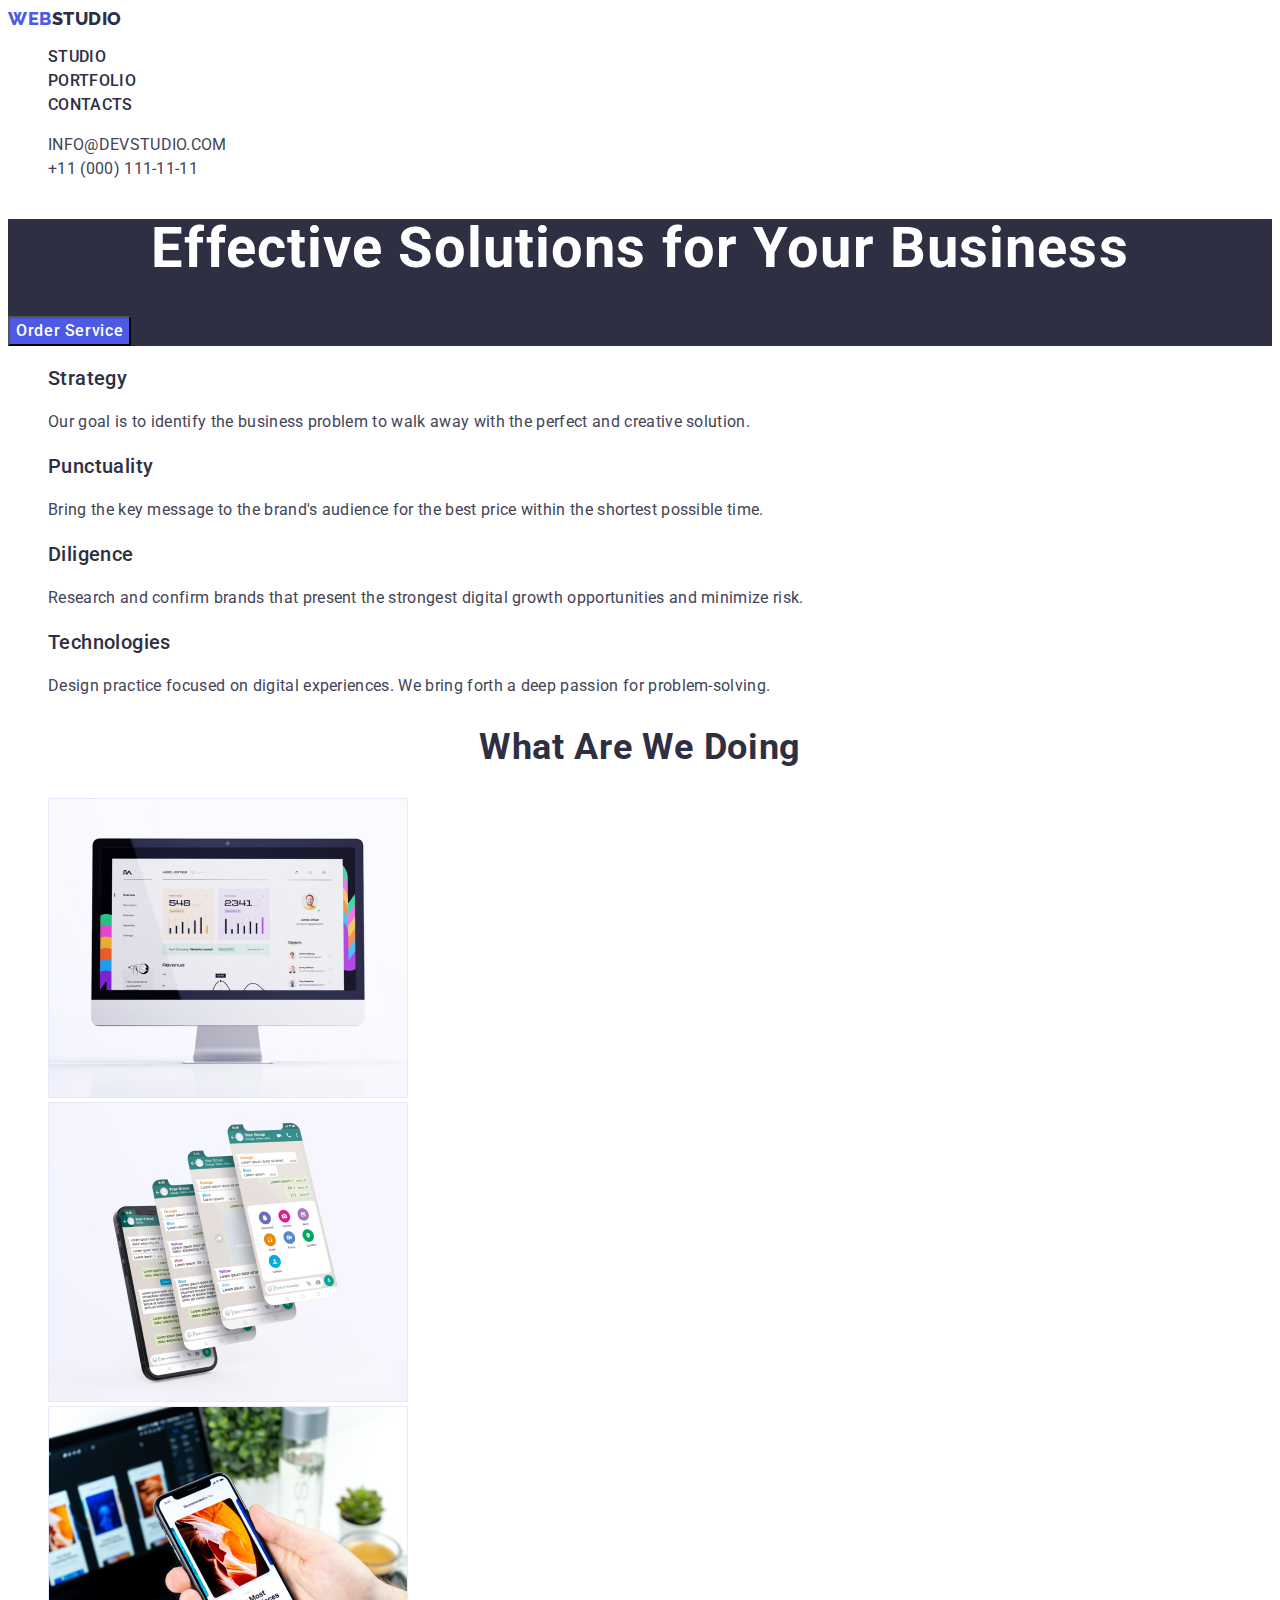
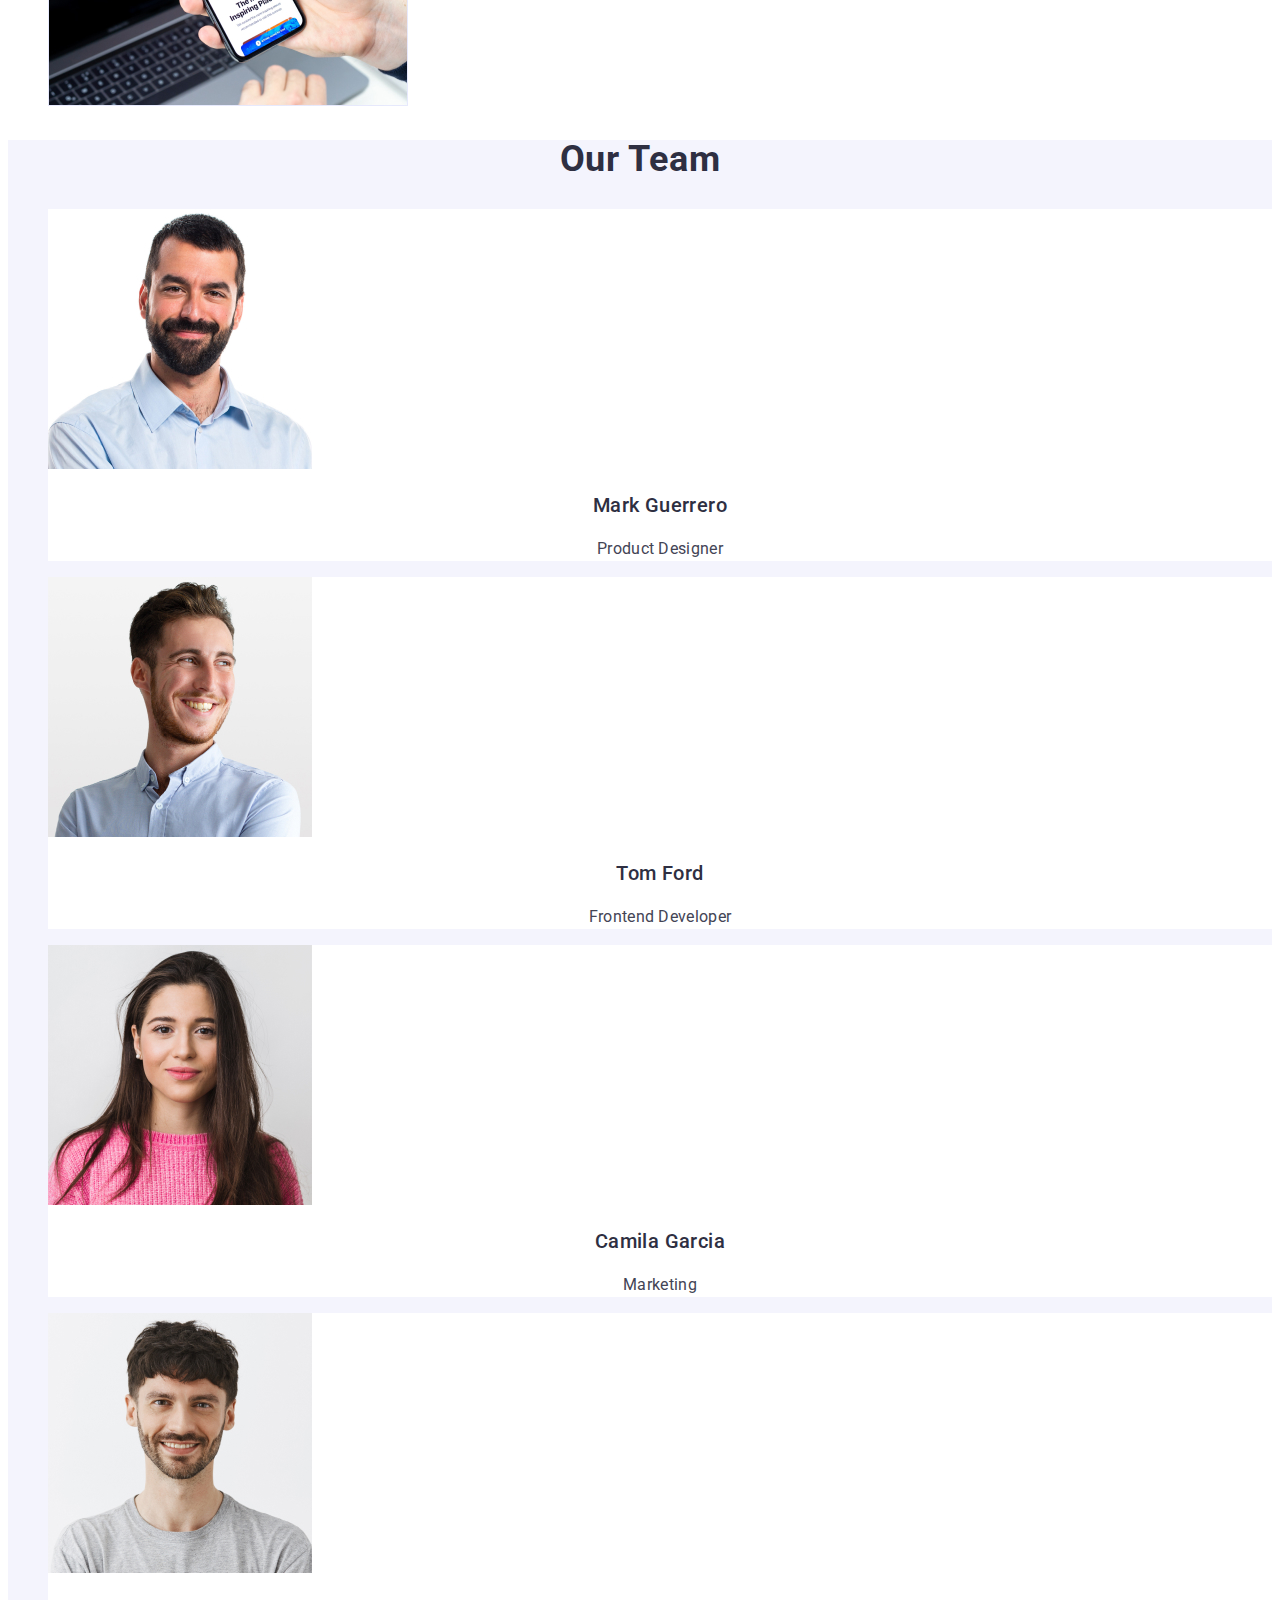
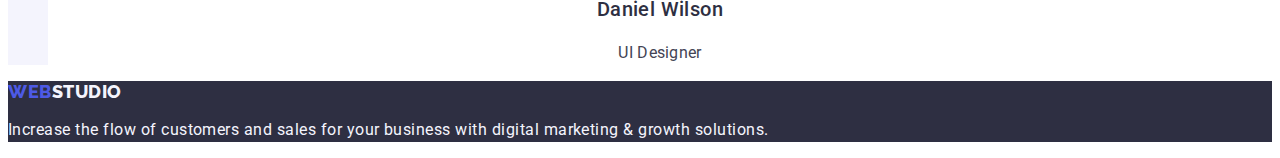
==== index.html @ cb92851b "Initial commit" ====
<!DOCTYPE html>
<html lang="en">

<head>
    <meta charset="UTF-8">
    <meta http-equiv="X-UA-Compatible" content="IE=edge">
    <meta name="viewport" content="width=device-width, initial-scale=1.0">
    <title>Web Studio</title>

    <link rel="preconnect" href="https://fonts.googleapis.com">
    <link rel="preconnect" href="https://fonts.gstatic.com" crossorigin>
    <link href="https://fonts.googleapis.com/css2?family=Raleway:wght@800&family=Roboto:wght@400;500;700&display=swap"
        rel="stylesheet">

    <link rel="stylesheet" href="./css/styles.css">
</head>

<body>
    <!-- Header -->

    <header>

        <nav class="list">

            <a class="link" href="./index.html">Web<span class="studio">Studio</span></a>

            <ul class="list">
                <li><a class="hov-foc link" href="./index.html">Studio</a></li>
                <li><a class="hov-foc link" href="./portfolio.html" target="_blank">Portfolio</a></li>
                <li><a class="hov-foc link" href="">Contacts</a></li>
            </ul>
        </nav>

        <!-- Address -->

        <address class="list">

            <ul class="list">
                <li><a class="address link" href="mailto:info@devstudio.com">info@devstudio.com</a></li>
                <li><a class="address link" href="tel:+110001111111">+11 (000) 111-11-11</a></li>
            </ul>

        </address>
    </header>

    <!-- Main -->

    <main>

        <section class="items">
            <h1 class="item">Effective Solutions for Your Business</h1>
            <button class="button" type="button">Order Service</button>
        </section>

        <section>
            <!-- features -->

            <h2 hidden class="features">features</h2>
            <ul class="list">

                <li>
                    <h3 class="lists">Strategy</h3>
                    <p class="lead">Our goal is to identify the business problem to walk away with the perfect and
                        creative solution.
                    </p>
                </li>


                <li>
                    <h3 class="lists">Punctuality</h3>
                    <p class="lead">Bring the key message to the brand's audience for the best price within the
                        shortest possible
                        time.</p>
                </li>


                <li>
                    <h3 class="lists">Diligence</h3>
                    <p class="lead">Research and confirm brands that present the strongest digital growth opportunities
                        and minimize
                        risk.</p>
                </li>


                <li>
                    <h3 class="lists">Technologies</h3>
                    <p class="lead">Design practice focused on digital experiences. We bring forth a deep passion for
                        problem-solving.</p>
                </li>
            </ul>
        </section>

        <section>

            <h2 class="title">What are we doing</h2>

            <ul class="list">
                <li>
                    <img src="./images/pk.jpg" alt="мониор" width="360">
                </li>
                <li>
                    <img src="./images/phon.jpg" alt="проєкція телефону" width="360">
                </li>
                <li>
                    <img src="./images/pkphon.jpg" alt="телефон" width="360">
                </li>

            </ul>
        </section>

        <!-- Our Team -->

        <section class="our-team">
            <h2 class="title-team">Our Team</h2>
            <ul class="list">
                <li class="foons">
                    <img src="./images/men.jpg" alt="Product Designer" width="264">
                    <h3 class="name">Mark Guerrero</h3>
                    <p class="specialty">Product Designer</p>
                </li>
                <li class="foons">
                    <img src="./images/men2.jpg" alt="Frontend Developer" width="264">
                    <h3 class="name">Tom Ford</h3>
                    <p class="specialty">Frontend Developer</p>
                </li>
                <li class="foons">
                    <img src="./images/women.jpg" alt="Marketing" width="264">
                    <h3 class="name">Camila Garcia</h3>
                    <p class="specialty">Marketing</p>

                </li>
                <li class="foons">
                    <img src="./images/men4.jpg" alt="UI Designer" width="264">
                    <h3 class="name">Daniel Wilson</h3>
                    <p class="specialty">UI Designer</p>
                </li>
            </ul>
        </section>

    </main>

    <!-- Footer -->

    <footer class="footer">
        <a class="link" href="./index.html">Web<span class="studio-f">Studio</span></a>
        <p class="text">
            Increase the flow of customers and sales for your business with digital marketing & growth
            solutions.
        </p>

    </footer>
</body>

</html>
---- css/styles.css ----
body {
  font-family: "Roboto", sans-serif;
  color: #434455;
}

/* Header Web Studio */


.studio {
  color: #2e2f42;
  font-size: 18px;
  line-height: 1.17;
  font-weight: 800;
  font-family: "Raleway", sans-serif;
  text-transform: uppercase;
  letter-spacing: 0.03em;
}

.link {
  color: #4D5AE5;
  font-size: 18px;
  line-height: 1.17;
  font-weight: 800;
  text-transform: uppercase;
  font-family: "Raleway",
    sans-serif;
  text-decoration: none;
  letter-spacing: 0.03em;

}

.list {
  list-style: none;
  font-style: normal;
  text-decoration: none;
}


.hov-foc{
  color: #2e2f42;
  font-size: 16px;
  line-height: 1.5;
  font-weight: 500;
  text-transform: uppercase;
  font-family: "Roboto",
    sans-serif;
  letter-spacing: 0.02em;

}

.hov-foc:hover,
.hov-foc:focus {
  color: #404BBF;
}

.address{
  color: #434455;
  font-size: 16px;
  font-weight: 400;
  line-height: 1.5;
  letter-spacing: 0.02em;
  font-style: normal;
  font-family: "Roboto",
    sans-serif;
  text-transform: uppercase;

}

.address:hover,
.address:focus {
  color: #404BBF;
}

/* Main */

.items {
  background-color: #2E2F42;
}

.lists{
  font-size: 20px;
  font-weight: 500;
  letter-spacing: 0.02em;
  line-height: 1.2;
  color: #2e2f42;
}

.button {
  color: #FFFFFF;
  background-color: #4D5AE5;
  font-size: 16px;
  line-height: 1.5;
  letter-spacing: 0.04em;
  font-weight: 500;
  cursor: pointer;
  font-family: "Roboto",
    sans-serif;
}

.button:hover,
.button:focus {
  color: #404BBF;
}

.list-button {
  list-style: none;
}

.button-p {
  font-family: "Roboto",
    sans-serif;
  font-weight: 500;
  font-size: 16px;
  line-height: 1.5;
  letter-spacing: 0.04em;
  color: #4d5ae5;
  cursor: pointer;
  background-color: #F4F4FD;
}

.button-p:hover,
.button-p:focus {
  background-color: #404BBF;
  color: #FFFFFF;
   
}



.item {
  font-size: 56px;
  color: #FFFFFF;
  font-weight: 700;
  line-height: 1.07;
  text-align: center;
  letter-spacing: 0.02em;
}

/* features */

.features {
  line-height: 1.5;
  letter-spacing: 0.02em;
}

.head {
  list-style: none;
}



.lead {
  color: #434455;
  font-size: 16px;
  line-height: 1.5;
  font-weight: 400;
  letter-spacing: 0.02em;
  
}

.title, .title-team {
  color: #2E2F42;
  font-size: 36px;
  line-height: 1.11;
  letter-spacing: 0.02em;
  text-align: center;
  font-weight: 700;
  text-transform: capitalize;
}

.our-team{
  background-color: #f4f4fd;
}




.name {
  color: #2E2F42;
  font-size: 20px;
  line-height: 1.2;
  font-weight: 500;
  letter-spacing: 0.02em;
  text-align: center;
}

.names {
  color: #2E2F42;
  font-size: 20px;
  line-height: 1.2;
  font-weight: 500;
  letter-spacing: 0.02em;
}

.specialty {
  color: #434455;
  font-size: 16px;
  line-height: 1.5;
  font-weight: 400;
  letter-spacing: 0.02em;
  text-align: center;
}

.specialtys {
  color: #434455;
  font-size: 16px;
  line-height: 1.5;
  letter-spacing: 0.02em;
}

.foons{
  background-color: #FFFFFF;
}

/* footer */

.text {
  color: #F4F4FD;
  font-size: 16px;
  line-height: 1.5;
  font-weight: 400;
  letter-spacing: 0.03em;

}

.footer {
  background-color: #2E2F42;
}

.studio-f {
  color: #f4f4fd;
}

.list-portfolio {
  list-style: none;
}
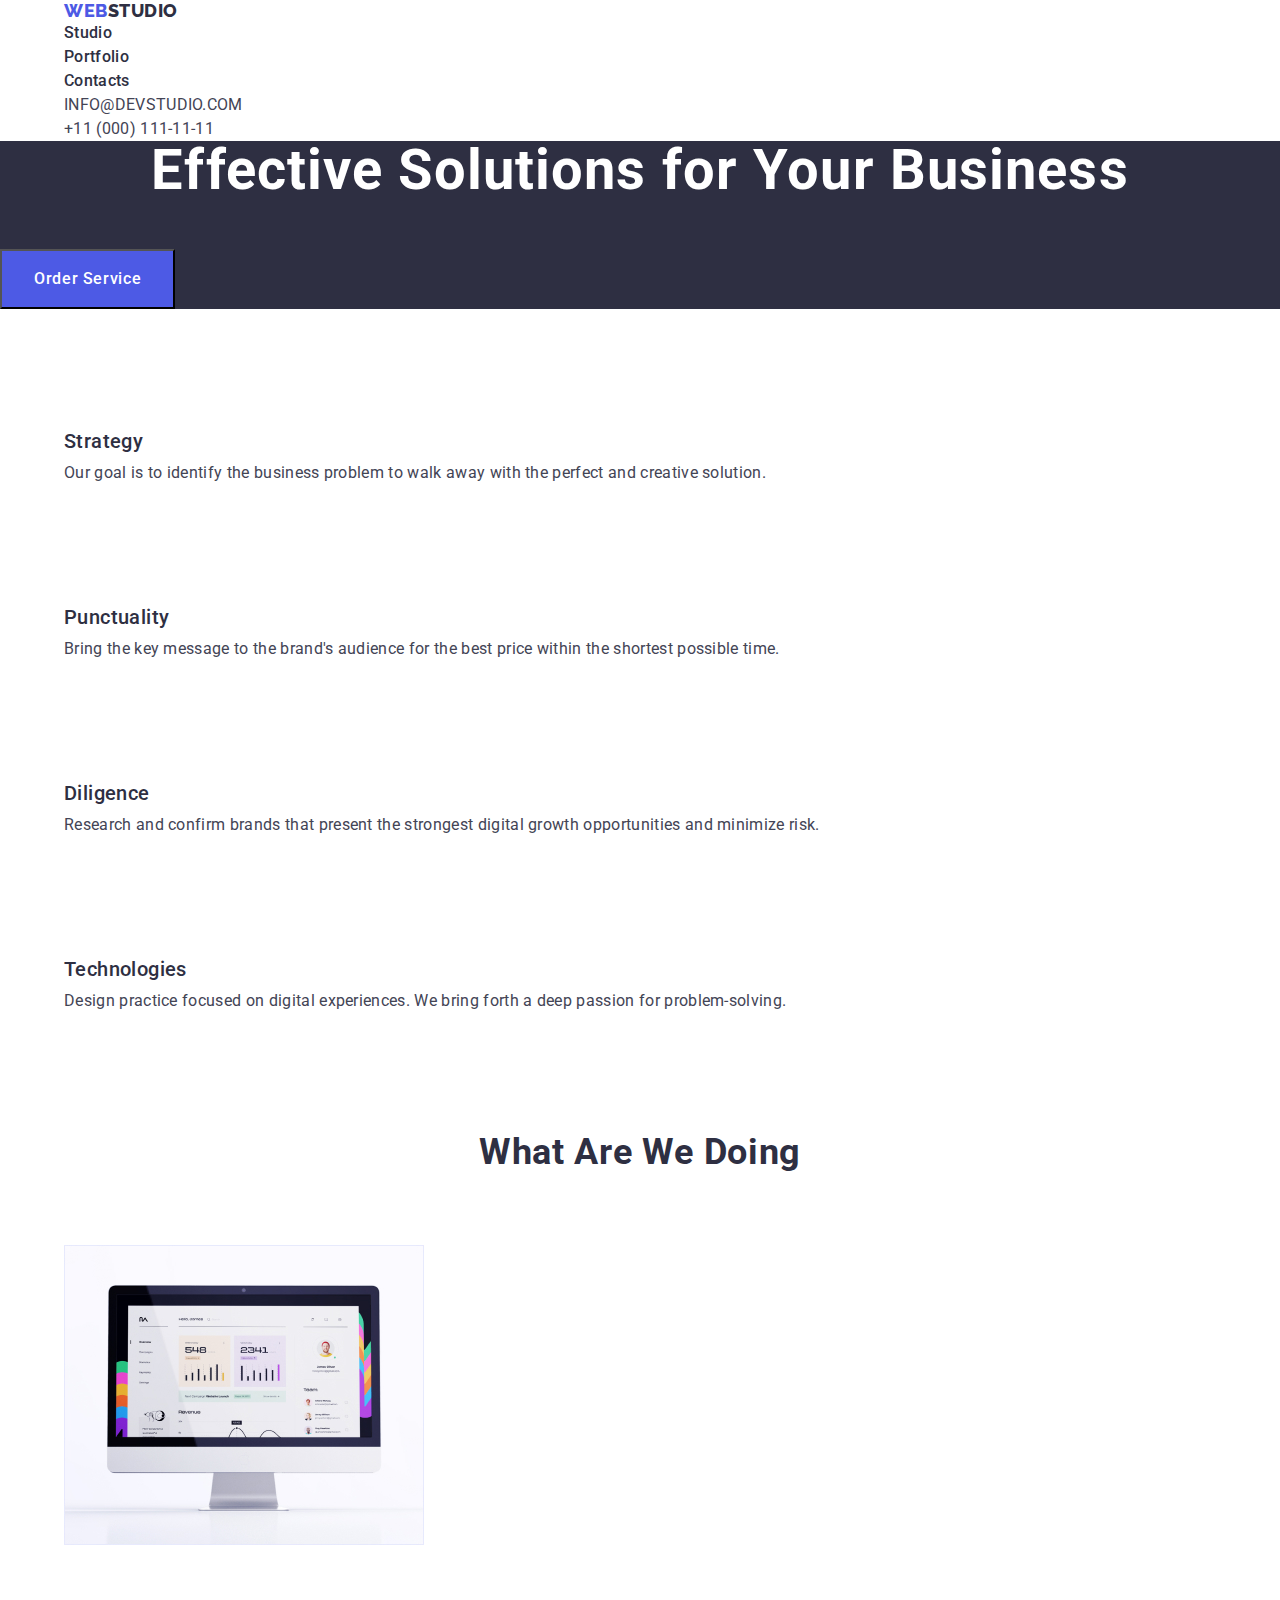
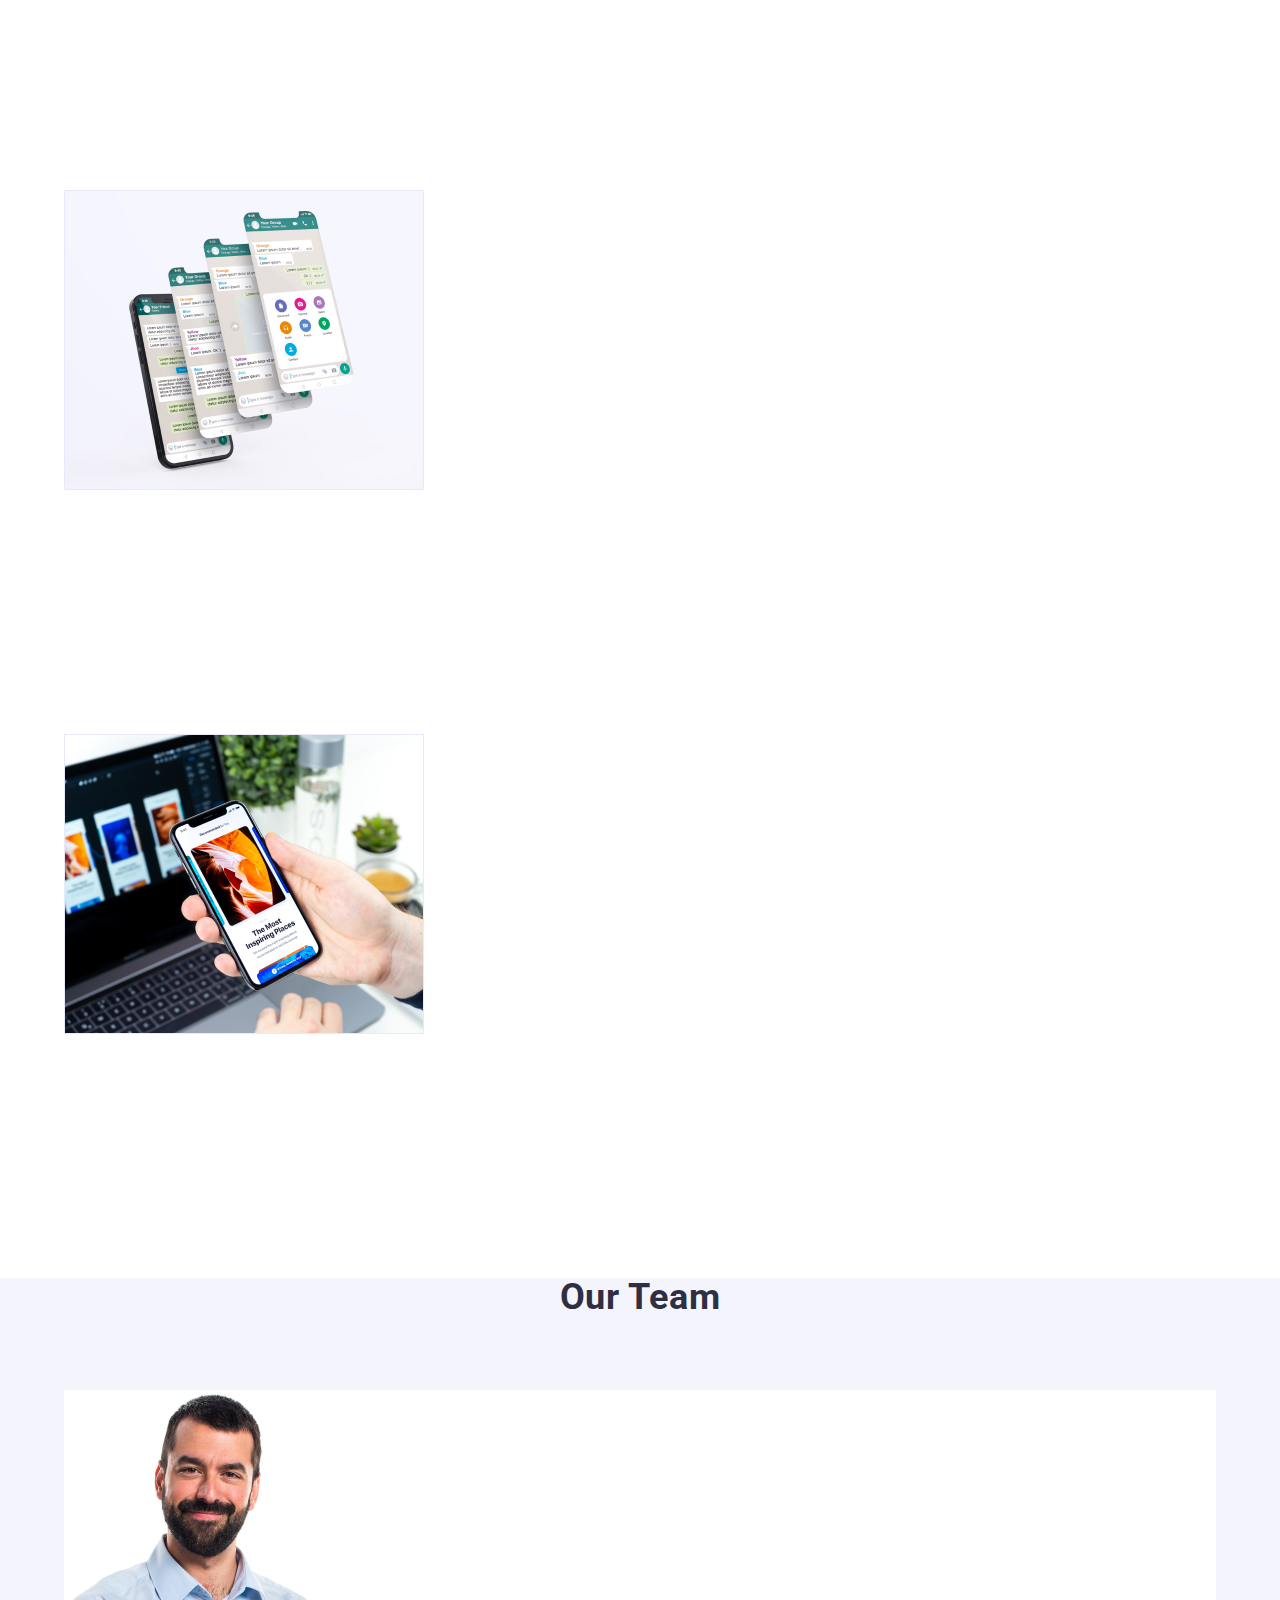
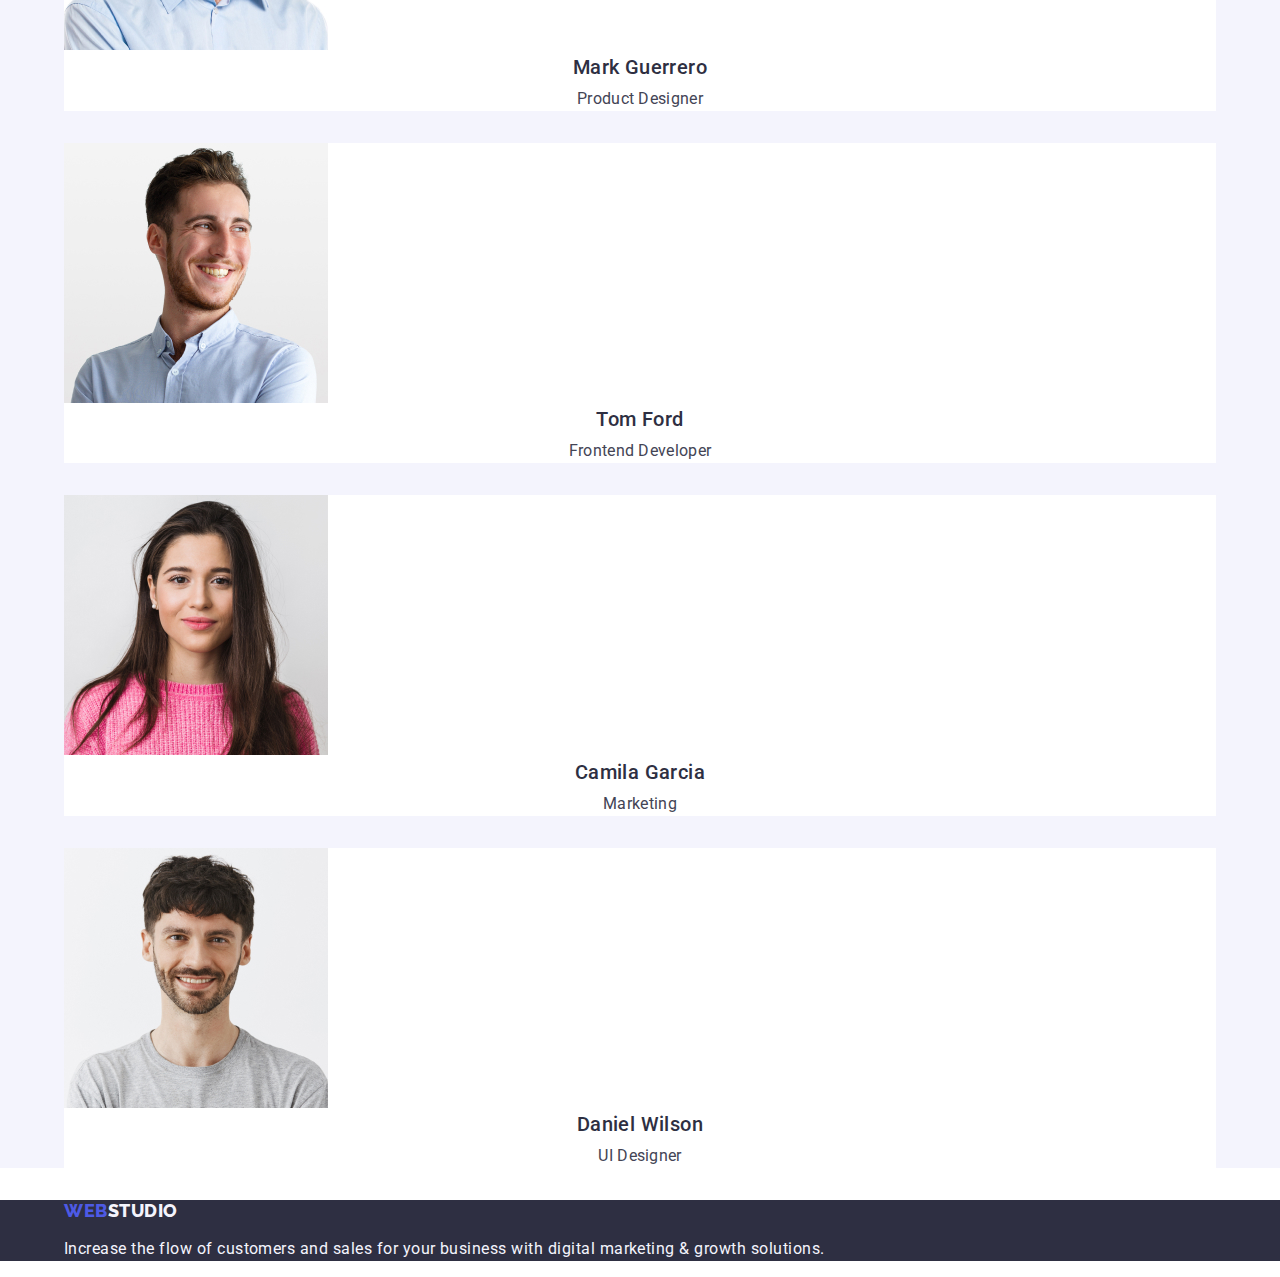
==== commit 181e607f: "ctyle" ====
--- a/index.html
+++ b/index.html
@@ -12,35 +12,39 @@
     <link href="https://fonts.googleapis.com/css2?family=Raleway:wght@800&family=Roboto:wght@400;500;700&display=swap"
         rel="stylesheet">
 
+    <link rel="stylesheet"
+        href="https://cdnjs.cloudflare.com/ajax/libs/modern-normalize/1.1.0/modern-normalize.min.css">
     <link rel="stylesheet" href="./css/styles.css">
 </head>
 
 <body>
     <!-- Header -->
 
-    <header>
+    <header class="page-header">
 
-        <nav class="list">
+        <div class="contener">
+            <nav class="list">
 
-            <a class="link" href="./index.html">Web<span class="studio">Studio</span></a>
+                <a class="link" href="./index.html">Web<span class="studio">Studio</span></a>
 
-            <ul class="list">
-                <li><a class="hov-foc link" href="./index.html">Studio</a></li>
-                <li><a class="hov-foc link" href="./portfolio.html" target="_blank">Portfolio</a></li>
-                <li><a class="hov-foc link" href="">Contacts</a></li>
-            </ul>
-        </nav>
+                <ul class="list">
+                    <li><a class="hov-foc link" href="./index.html">Studio</a></li>
+                    <li><a class="hov-foc link" href="./portfolio.html" target="_blank">Portfolio</a></li>
+                    <li><a class="hov-foc link" href="">Contacts</a></li>
+                </ul>
+            </nav>
 
-        <!-- Address -->
+            <!-- Address -->
 
-        <address class="list">
+            <address class="list">
 
-            <ul class="list">
-                <li><a class="address link" href="mailto:info@devstudio.com">info@devstudio.com</a></li>
-                <li><a class="address link" href="tel:+110001111111">+11 (000) 111-11-11</a></li>
-            </ul>
+                <ul class="list">
+                    <li><a class="address link" href="mailto:info@devstudio.com">info@devstudio.com</a></li>
+                    <li><a class="address link" href="tel:+110001111111">+11 (000) 111-11-11</a></li>
+                </ul>
 
-        </address>
+            </address>
+        </div>
     </header>
 
     <!-- Main -->
@@ -49,92 +53,102 @@
 
         <section class="items">
             <h1 class="item">Effective Solutions for Your Business</h1>
-            <button class="button" type="button">Order Service</button>
+            <div class="bottom-text">
+                <button class="button" type="button">Order Service</button>
+            </div>
         </section>
 
         <section>
             <!-- features -->
 
-            <h2 hidden class="features">features</h2>
-            <ul class="list">
+            <div class="contener-features">
+                <h2 hidden class="features">features</h2>
+                <ul class="list">
 
-                <li>
-                    <h3 class="lists">Strategy</h3>
-                    <p class="lead">Our goal is to identify the business problem to walk away with the perfect and
-                        creative solution.
-                    </p>
-                </li>
+                    <li>
+                        <h3 class="lists">Strategy</h3>
+                        <p class="lead">Our goal is to identify the business problem to walk away with the perfect and
+                            creative solution.
+                        </p>
+                    </li>
 
 
-                <li>
-                    <h3 class="lists">Punctuality</h3>
-                    <p class="lead">Bring the key message to the brand's audience for the best price within the
-                        shortest possible
-                        time.</p>
-                </li>
+                    <li>
+                        <h3 class="lists">Punctuality</h3>
+                        <p class="lead">Bring the key message to the brand's audience for the best price within the
+                            shortest possible
+                            time.</p>
+                    </li>
 
 
-                <li>
-                    <h3 class="lists">Diligence</h3>
-                    <p class="lead">Research and confirm brands that present the strongest digital growth opportunities
-                        and minimize
-                        risk.</p>
-                </li>
+                    <li>
+                        <h3 class="lists">Diligence</h3>
+                        <p class="lead">Research and confirm brands that present the strongest digital growth
+                            opportunities
+                            and minimize
+                            risk.</p>
+                    </li>
 
 
-                <li>
-                    <h3 class="lists">Technologies</h3>
-                    <p class="lead">Design practice focused on digital experiences. We bring forth a deep passion for
-                        problem-solving.</p>
-                </li>
-            </ul>
+                    <li>
+                        <h3 class="lists">Technologies</h3>
+                        <p class="lead">Design practice focused on digital experiences. We bring forth a deep passion
+                            for
+                            problem-solving.</p>
+                    </li>
+                </ul>
+            </div>
         </section>
 
-        <section>
+        <section class="contener-title">
 
-            <h2 class="title">What are we doing</h2>
+            <div class="content-title">
+                <h2 class="title">What are we doing</h2>
 
-            <ul class="list">
-                <li>
-                    <img src="./images/pk.jpg" alt="мониор" width="360">
-                </li>
-                <li>
-                    <img src="./images/phon.jpg" alt="проєкція телефону" width="360">
-                </li>
-                <li>
-                    <img src="./images/pkphon.jpg" alt="телефон" width="360">
-                </li>
+                <ul class="list">
+                    <li  class="imeges">
+                        <img src="./images/pk.jpg" alt="мониор" width="360">
+                    </li>
+                    <li  class="imeges">
+                        <img src="./images/phon.jpg" alt="проєкція телефону" width="360">
+                    </li>
+                    <li  class="imeges">
+                        <img src="./images/pkphon.jpg" alt="телефон" width="360">
+                    </li>
 
-            </ul>
+                </ul>
+            </div>
         </section>
 
         <!-- Our Team -->
 
         <section class="our-team">
-            <h2 class="title-team">Our Team</h2>
-            <ul class="list">
-                <li class="foons">
-                    <img src="./images/men.jpg" alt="Product Designer" width="264">
-                    <h3 class="name">Mark Guerrero</h3>
-                    <p class="specialty">Product Designer</p>
-                </li>
-                <li class="foons">
-                    <img src="./images/men2.jpg" alt="Frontend Developer" width="264">
-                    <h3 class="name">Tom Ford</h3>
-                    <p class="specialty">Frontend Developer</p>
-                </li>
-                <li class="foons">
-                    <img src="./images/women.jpg" alt="Marketing" width="264">
-                    <h3 class="name">Camila Garcia</h3>
-                    <p class="specialty">Marketing</p>
+            <div class="content-team">
+                <h2 class="title-team">Our Team</h2>
+                <ul class="list">
+                    <li class="foons">
+                        <img src="./images/men.jpg" alt="Product Designer" width="264">
+                        <h3 class="name">Mark Guerrero</h3>
+                        <p class="specialty">Product Designer</p>
+                    </li>
+                    <li class="foons">
+                        <img src="./images/men2.jpg" alt="Frontend Developer" width="264">
+                        <h3 class="name">Tom Ford</h3>
+                        <p class="specialty">Frontend Developer</p>
+                    </li>
+                    <li class="foons">
+                        <img src="./images/women.jpg" alt="Marketing" width="264">
+                        <h3 class="name">Camila Garcia</h3>
+                        <p class="specialty">Marketing</p>
 
-                </li>
-                <li class="foons">
-                    <img src="./images/men4.jpg" alt="UI Designer" width="264">
-                    <h3 class="name">Daniel Wilson</h3>
-                    <p class="specialty">UI Designer</p>
-                </li>
-            </ul>
+                    </li>
+                    <li class="foons">
+                        <img src="./images/men4.jpg" alt="UI Designer" width="264">
+                        <h3 class="name">Daniel Wilson</h3>
+                        <p class="specialty">UI Designer</p>
+                    </li>
+                </ul>
+            </div>
         </section>
 
     </main>
@@ -142,12 +156,14 @@
     <!-- Footer -->
 
     <footer class="footer">
-        <a class="link" href="./index.html">Web<span class="studio-f">Studio</span></a>
-        <p class="text">
-            Increase the flow of customers and sales for your business with digital marketing & growth
-            solutions.
-        </p>
+        <div class="foteer-title">
+            <a class="link" href="./index.html">Web<span class="studio-f">Studio</span></a>
+            <p class="text">
+                Increase the flow of customers and sales for your business with digital marketing & growth
+                solutions.
+            </p>
 
+        </div>
     </footer>
 </body>
 
--- a/css/styles.css
+++ b/css/styles.css
@@ -1,10 +1,30 @@
+html {
+  box-sizing: border-box;  
+}
+
+*
+*::before,
+*::after{
+  box-sizing: inherit;
+}
+
 body {
   font-family: "Roboto", sans-serif;
   color: #434455;
 }
 
-/* Header Web Studio */
-
+/* ------------------------Header Web Studio------------------------ */
+
+.contener,
+.contener-features,
+.content-title,
+.content-team,
+.foteer-title {
+  width: 1152px;
+  margin-left: 12px;
+  margin-right: 12px;
+  margin: 0 auto;
+}
 
 .studio {
   color: #2e2f42;
@@ -33,18 +53,19 @@
   list-style: none;
   font-style: normal;
   text-decoration: none;
-}
-
+  padding: 0;
+  margin: 0;
+}
 
 .hov-foc{
   color: #2e2f42;
   font-size: 16px;
   line-height: 1.5;
   font-weight: 500;
-  text-transform: uppercase;
-  font-family: "Roboto",
-    sans-serif;
-  letter-spacing: 0.02em;
+  font-family: "Roboto",
+    sans-serif;
+  letter-spacing: 0.02em;
+  text-transform: none;
 
 }
 
@@ -71,10 +92,23 @@
   color: #404BBF;
 }
 
-/* Main */
+/* --------------------------Main---------------------------------------- */
 
 .items {
   background-color: #2E2F42;
+  margin-bottom: 120px;
+}
+
+.item {
+  font-size: 56px;
+  color: #FFFFFF;
+  line-height: 1.07;
+  text-align: center;
+  letter-spacing: 0.02em;
+  text-align: center;
+  padding: 0;
+  margin-top: 0;
+  margin-bottom: 48px;
 }
 
 .lists{
@@ -83,8 +117,24 @@
   letter-spacing: 0.02em;
   line-height: 1.2;
   color: #2e2f42;
-}
-
+  margin-top: 0;
+  margin-bottom: 8px;
+}
+
+.lead {
+  color: #434455;
+  font-size: 16px;
+  line-height: 1.5;
+  font-weight: 400;
+  letter-spacing: 0.02em;
+  margin-top: 0;
+  margin-bottom: 120px;
+
+}
+
+.bottom-text{
+  
+}
 .button {
   color: #FFFFFF;
   background-color: #4D5AE5;
@@ -95,6 +145,8 @@
   cursor: pointer;
   font-family: "Roboto",
     sans-serif;
+  text-align: center;
+  padding: 16px 32px;
 }
 
 .button:hover,
@@ -125,18 +177,7 @@
    
 }
 
-
-
-.item {
-  font-size: 56px;
-  color: #FFFFFF;
-  font-weight: 700;
-  line-height: 1.07;
-  text-align: center;
-  letter-spacing: 0.02em;
-}
-
-/* features */
+/* -------------------------features-------------------------------- */
 
 .features {
   line-height: 1.5;
@@ -145,17 +186,6 @@
 
 .head {
   list-style: none;
-}
-
-
-
-.lead {
-  color: #434455;
-  font-size: 16px;
-  line-height: 1.5;
-  font-weight: 400;
-  letter-spacing: 0.02em;
-  
 }
 
 .title, .title-team {
@@ -166,14 +196,13 @@
   text-align: center;
   font-weight: 700;
   text-transform: capitalize;
+  margin-top: 0;
+  margin-bottom: 72px;
 }
 
 .our-team{
   background-color: #f4f4fd;
 }
-
-
-
 
 .name {
   color: #2E2F42;
@@ -182,6 +211,8 @@
   font-weight: 500;
   letter-spacing: 0.02em;
   text-align: center;
+  margin-top: 0;
+  margin-bottom: 8px;
 }
 
 .names {
@@ -199,6 +230,8 @@
   font-weight: 400;
   letter-spacing: 0.02em;
   text-align: center;
+  margin-top: 0;
+  margin-bottom: 32px;
 }
 
 .specialtys {
@@ -212,7 +245,13 @@
   background-color: #FFFFFF;
 }
 
-/* footer */
+.imeges{
+  margin-top: 0;
+  margin-bottom: 240px;
+}
+
+
+/* -----------------------footer -----------------------------*/
 
 .text {
   color: #F4F4FD;
@@ -234,3 +273,4 @@
 .list-portfolio {
   list-style: none;
 }
+
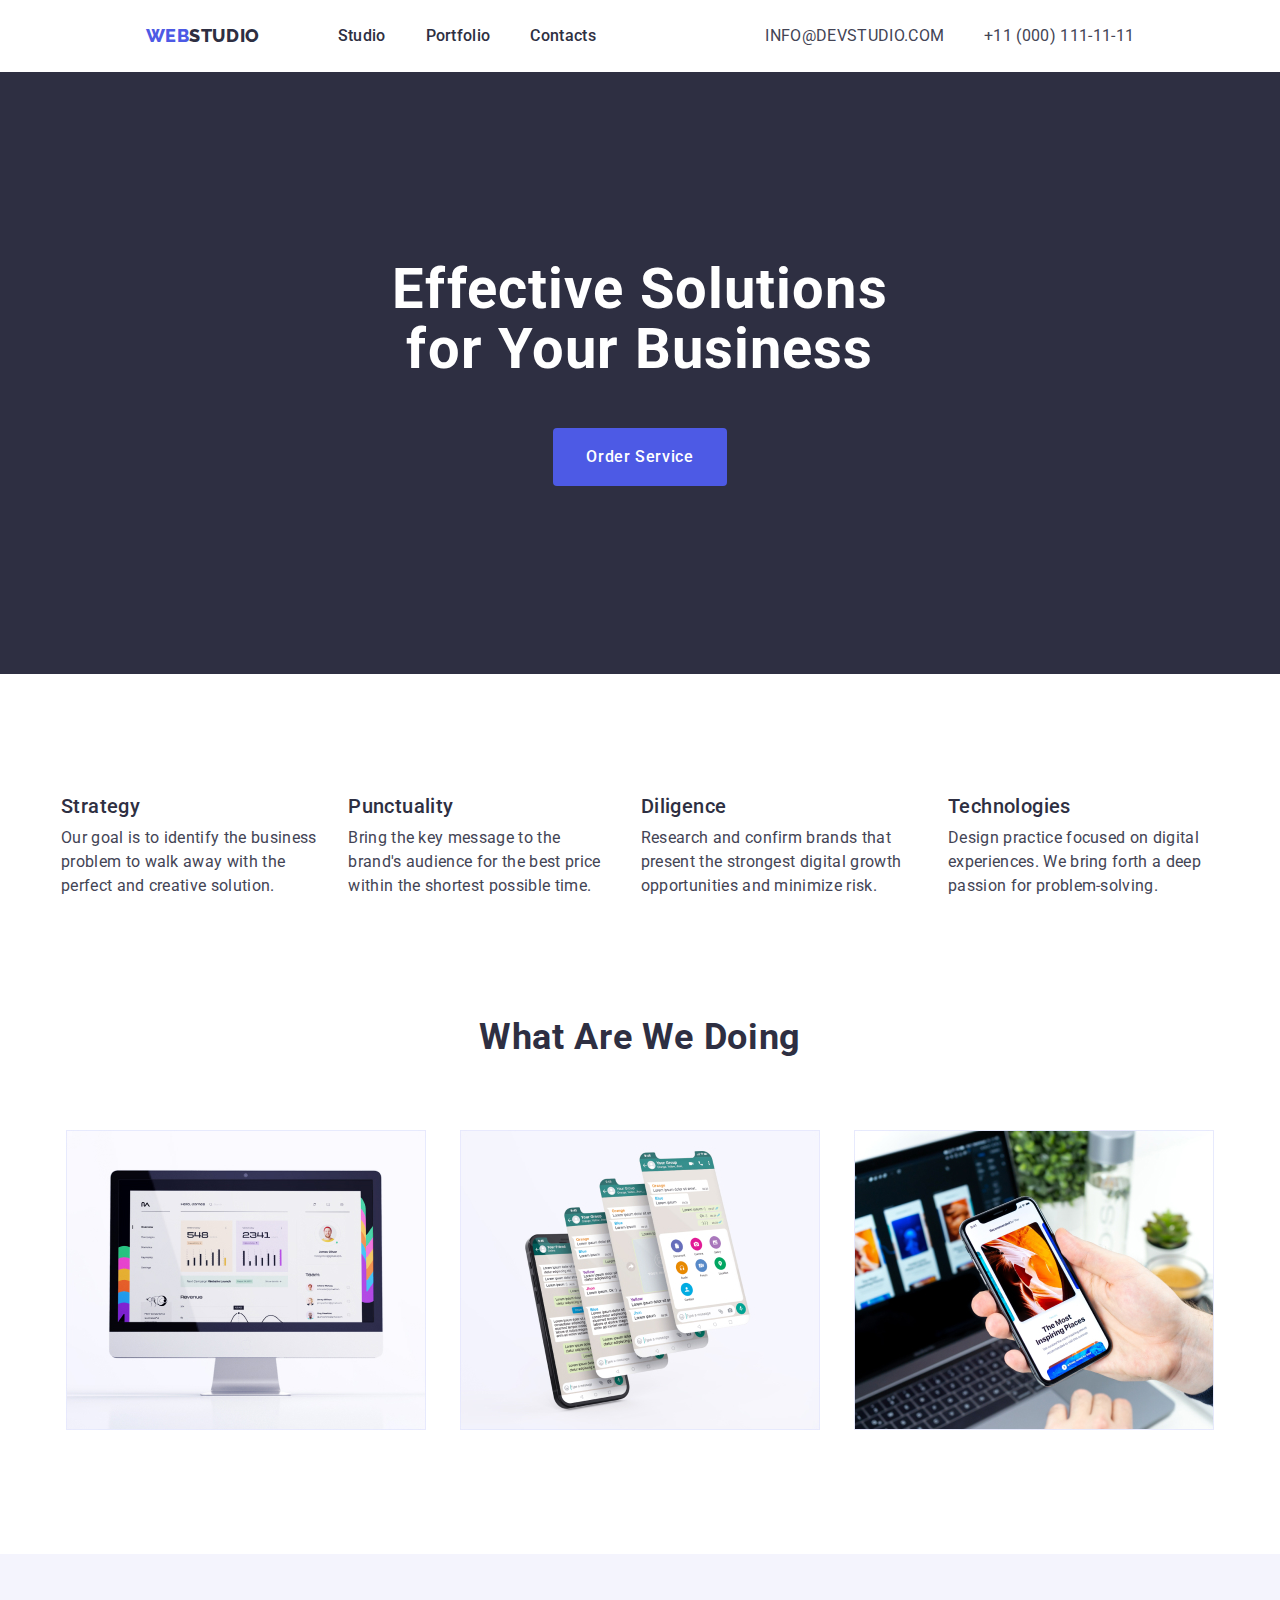
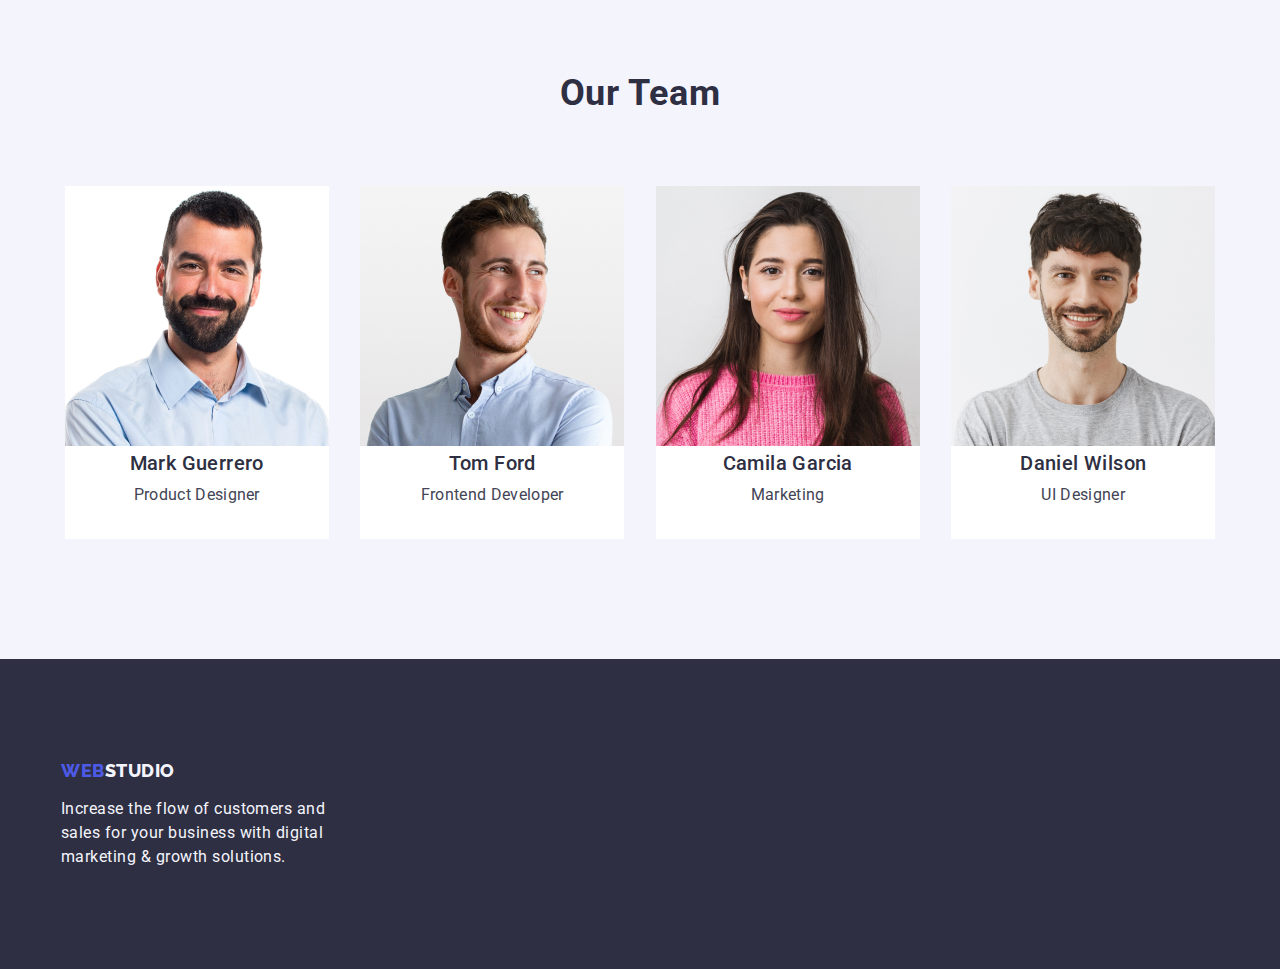
==== commit ce828514: "оновлений" ====
--- a/index.html
+++ b/index.html
@@ -18,101 +18,103 @@
 </head>
 
 <body>
-    <!-- Header -->
+    <!-- Header -------------------------------------------------------------------->
 
     <header class="page-header">
-
-        <div class="contener">
-            <nav class="list">
-
+    
+        <div class="contener-header">
+            <nav class="list site-nav">
                 <a class="link" href="./index.html">Web<span class="studio">Studio</span></a>
-
-                <ul class="list">
-                    <li><a class="hov-foc link" href="./index.html">Studio</a></li>
-                    <li><a class="hov-foc link" href="./portfolio.html" target="_blank">Portfolio</a></li>
-                    <li><a class="hov-foc link" href="">Contacts</a></li>
+                <ul class="site-nav list">
+                    <li class="nav"><a class="hov-foc link" href="./index.html">Studio</a></li>
+                    <li class="nav"><a class="hov-foc link" href="./portfolio.html" target="_blank">Portfolio</a></li>
+                    <li class="nav"><a class="hov-foc link" href="">Contacts</a></li>
                 </ul>
             </nav>
-
-            <!-- Address -->
-
-            <address class="list">
-
-                <ul class="list">
-                    <li><a class="address link" href="mailto:info@devstudio.com">info@devstudio.com</a></li>
-                    <li><a class="address link" href="tel:+110001111111">+11 (000) 111-11-11</a></li>
+    
+            <!-- Address ------------------------------------------------------>
+    
+            <address class="site-nav list">
+    
+                <ul class="site-nav list">
+                    <li class="nav"><a class="address link" href="mailto:info@devstudio.com">info@devstudio.com</a></li>
+                    <li class="nav"><a class="address link" href="tel:+110001111111">+11 (000) 111-11-11</a></li>
                 </ul>
-
             </address>
+    
         </div>
+    
+    
+    
     </header>
 
-    <!-- Main -->
+    <!-- Main--------------------------------------------------------------------- -->
 
     <main>
 
         <section class="items">
-            <h1 class="item">Effective Solutions for Your Business</h1>
+           
             <div class="bottom-text">
+                <h1 class="item">Effective Solutions</br> for Your Business</h1>
                 <button class="button" type="button">Order Service</button>
             </div>
         </section>
 
-        <section>
-            <!-- features -->
-
-            <div class="contener-features">
-                <h2 hidden class="features">features</h2>
-                <ul class="list">
-
-                    <li>
-                        <h3 class="lists">Strategy</h3>
-                        <p class="lead">Our goal is to identify the business problem to walk away with the perfect and
-                            creative solution.
-                        </p>
-                    </li>
+        <section class="contener-features">
+            <!-- features---------------------------------------------------------- -->
 
 
-                    <li>
-                        <h3 class="lists">Punctuality</h3>
-                        <p class="lead">Bring the key message to the brand's audience for the best price within the
-                            shortest possible
-                            time.</p>
-                    </li>
+            <h2 hidden class="features">features</h2>
+            <ul class="list cont-features">
+
+                <li class="fr-list">
+                    <h3 class="lists">Strategy</h3>
+                    <p class="lead">Our goal is to identify the business problem to walk away with the perfect and
+                        creative solution.
+                    </p>
+                </li>
 
 
-                    <li>
-                        <h3 class="lists">Diligence</h3>
-                        <p class="lead">Research and confirm brands that present the strongest digital growth
-                            opportunities
-                            and minimize
-                            risk.</p>
-                    </li>
+                <li class="fr-list">
+                    <h3 class="lists">Punctuality</h3>
+                    <p class="lead">Bring the key message to the brand's audience for the best price within the
+                        shortest possible
+                        time.</p>
+                </li>
 
 
-                    <li>
-                        <h3 class="lists">Technologies</h3>
-                        <p class="lead">Design practice focused on digital experiences. We bring forth a deep passion
-                            for
-                            problem-solving.</p>
-                    </li>
-                </ul>
-            </div>
+                <li class="fr-list">
+                    <h3 class="lists">Diligence</h3>
+                    <p class="lead">Research and confirm brands that present the strongest digital growth
+                        opportunities
+                        and minimize
+                        risk.</p>
+                </li>
+
+
+                <li class="fr-list">
+                    <h3 class="lists">Technologies</h3>
+                    <p class="lead">Design practice focused on digital experiences. We bring forth a deep passion
+                        for
+                        problem-solving.</p>
+                </li>
+            </ul>
+
         </section>
-
+<!-- What are we doing------------------------------------------------------------------- -->
         <section class="contener-title">
 
             <div class="content-title">
                 <h2 class="title">What are we doing</h2>
 
-                <ul class="list">
-                    <li  class="imeges">
+                <ul class="list contener-img">
+                    <li class="imeges">
                         <img src="./images/pk.jpg" alt="мониор" width="360">
                     </li>
-                    <li  class="imeges">
+                    <li class="imeges">
                         <img src="./images/phon.jpg" alt="проєкція телефону" width="360">
                     </li>
-                    <li  class="imeges">
+                    <li class="imeges">
                         <img src="./images/pkphon.jpg" alt="телефон" width="360">
                     </li>
 
@@ -120,12 +122,12 @@
             </div>
         </section>
 
-        <!-- Our Team -->
+        <!-- Our Team ----------------------------------------------------------------->
 
         <section class="our-team">
             <div class="content-team">
                 <h2 class="title-team">Our Team</h2>
-                <ul class="list">
+                <ul class="list contener-out">
                     <li class="foons">
                         <img src="./images/men.jpg" alt="Product Designer" width="264">
                         <h3 class="name">Mark Guerrero</h3>
@@ -153,18 +155,21 @@
 
     </main>
 
-    <!-- Footer -->
+    <!-- Footer ------------------------------------------------------------------------>
 
     <footer class="footer">
         <div class="foteer-title">
-            <a class="link" href="./index.html">Web<span class="studio-f">Studio</span></a>
+            <div class="logo-studio">
+                <a class="link" href="./index.html">Web<span class="studio-f">Studio</span></a>
+            </div>
+      
             <p class="text">
-                Increase the flow of customers and sales for your business with digital marketing & growth
+                Increase the flow of customers and </br> sales for your business with digital </br> marketing & growth
                 solutions.
             </p>
-
         </div>
+       
     </footer>
 </body>
 
-</html>+</html>
--- a/css/styles.css
+++ b/css/styles.css
@@ -1,30 +1,57 @@
 html {
-  box-sizing: border-box;  
-}
-
-*
-*::before,
-*::after{
+  box-sizing: border-box;
+}
+
+* *::before,
+*::after {
   box-sizing: inherit;
 }
 
 body {
   font-family: "Roboto", sans-serif;
   color: #434455;
+  margin: 0 auto;
+}
+
+p,
+h1,
+h2,
+h3,
+h4,
+h5,
+h6 {
+  margin: 0;
+}
+
+ul {
+  margin: 0;
+  margin-left: 0;
 }
 
 /* ------------------------Header Web Studio------------------------ */
-
-.contener,
+.contener-header {
+  display: flex;
+  justify-content: space-around;
+
+}
+
+.contener-header,
+.contener-out,
+.contener-img,
+.contener-adderess,
 .contener-features,
 .content-title,
 .content-team,
-.foteer-title {
-  width: 1152px;
+.foteer-title,
+.contener-button,
+.contener-button,
+.boxtwo {
+  width: 1158px;
   margin-left: 12px;
   margin-right: 12px;
   margin: 0 auto;
 }
+
 
 .studio {
   color: #2e2f42;
@@ -34,6 +61,7 @@
   font-family: "Raleway", sans-serif;
   text-transform: uppercase;
   letter-spacing: 0.03em;
+  margin-right: 78px;
 }
 
 .link {
@@ -50,6 +78,7 @@
 }
 
 .list {
+  display: block;
   list-style: none;
   font-style: normal;
   text-decoration: none;
@@ -57,7 +86,7 @@
   margin: 0;
 }
 
-.hov-foc{
+.hov-foc {
   color: #2e2f42;
   font-size: 16px;
   line-height: 1.5;
@@ -66,7 +95,27 @@
     sans-serif;
   letter-spacing: 0.02em;
   text-transform: none;
-
+  padding-top: 24px;
+  padding-bottom: 24px;
+
+}
+
+.site-nav {
+  display: flex;
+  align-items: center;
+  justify-content: center;
+
+}
+
+.nav {
+  display: block;
+  padding-top: 24px;
+  padding-bottom: 24px;
+  margin-right: 40px;
+}
+
+.site-nav .nav:last-child {
+  margin-right: 0;
 }
 
 .hov-foc:hover,
@@ -74,7 +123,9 @@
   color: #404BBF;
 }
 
-.address{
+/* -------------------------Address---------------------------------------- */
+
+.address {
   color: #434455;
   font-size: 16px;
   font-weight: 400;
@@ -84,8 +135,32 @@
   font-family: "Roboto",
     sans-serif;
   text-transform: uppercase;
-
-}
+  padding-top: 24px;
+  padding-bottom: 24px;
+
+}
+.bott{
+  margin-bottom: 120px;
+}
+
+.site-address {
+  display: flex;
+  align-items: center;
+  justify-content: center;
+  
+}
+
+.adddress-nav {
+  display: block;
+  margin-right: 40px;
+  margin-left: auto;
+
+}
+
+.site-address .adddress-nav:last-child {
+  margin-right: 0;
+}
+
 
 .address:hover,
 .address:focus {
@@ -97,45 +172,22 @@
 .items {
   background-color: #2E2F42;
   margin-bottom: 120px;
+  text-align: center;
 }
 
 .item {
   font-size: 56px;
   color: #FFFFFF;
   line-height: 1.07;
-  text-align: center;
-  letter-spacing: 0.02em;
-  text-align: center;
+  letter-spacing: 0.02em;
+  text-align: center; 
   padding: 0;
   margin-top: 0;
   margin-bottom: 48px;
 }
 
-.lists{
-  font-size: 20px;
-  font-weight: 500;
-  letter-spacing: 0.02em;
-  line-height: 1.2;
-  color: #2e2f42;
-  margin-top: 0;
-  margin-bottom: 8px;
-}
-
-.lead {
-  color: #434455;
-  font-size: 16px;
-  line-height: 1.5;
-  font-weight: 400;
-  letter-spacing: 0.02em;
-  margin-top: 0;
-  margin-bottom: 120px;
-
-}
-
-.bottom-text{
-  
-}
 .button {
+  display: inline-block;
   color: #FFFFFF;
   background-color: #4D5AE5;
   font-size: 16px;
@@ -147,6 +199,8 @@
     sans-serif;
   text-align: center;
   padding: 16px 32px;
+  border: 1px solid transparent;
+  border-radius: 4px;
 }
 
 .button:hover,
@@ -168,27 +222,114 @@
   color: #4d5ae5;
   cursor: pointer;
   background-color: #F4F4FD;
+  border: 1px solid transparent;
+  padding: 12px 24px;
 }
 
 .button-p:hover,
 .button-p:focus {
   background-color: #404BBF;
   color: #FFFFFF;
-   
+
+}
+
+.bottom-text{
+  padding-top: 188px;
+  padding-bottom: 188px;
+}
+
+.img-box {
+  padding-bottom: 32px;
+
+}
+
+
+.box-wrap {
+  display: flex;
+  flex-wrap: wrap;
+  justify-content: space-around;
+  margin-bottom: 120px;
+}
+
+
+.box-wrap li {
+  margin-right: 24px;
+  margin-bottom: 48px;
+}
+
+.box-list:nth-child(3n) {
+  margin-right: 0;
+}
+
+.box-list:nth-last-child(-n+3) {
+  margin-bottom: 0;
+}
+
+.contener-button {
+  display: flex;
+  align-items: center;
+  justify-content: center;
+  margin-bottom: 72px;
+}
+
+.contener-button li {
+  margin-right: 24px;
+
+}
+
+.contener-button li:last-child {
+  margin-right: 0;
 }
 
 /* -------------------------features-------------------------------- */
 
+.cont-features {
+  display: flex;
+  margin-bottom: 120px;
+
+}
+
+.contener-features li {
+  margin-right: 24px;
+}
+
+.contener-features .fr-list:last-child {
+  margin-right: 0;
+}
+
 .features {
   line-height: 1.5;
   letter-spacing: 0.02em;
+}
+
+.lists {
+  font-size: 20px;
+  font-weight: 500;
+  letter-spacing: 0.02em;
+  line-height: 1.2;
+  color: #2e2f42;
+  margin-top: 0;
+  margin-bottom: 8px;
+}
+
+.lead {
+  color: #434455;
+  font-size: 16px;
+  line-height: 1.5;
+  font-weight: 400;
+  letter-spacing: 0.02em;
+  margin-top: 0;
+  margin-bottom: 0;
+
 }
 
 .head {
   list-style: none;
 }
 
-.title, .title-team {
+/*----------------------------------- What are we doing------------------------------------------------------ */
+.title,
+.title-team {
   color: #2E2F42;
   font-size: 36px;
   line-height: 1.11;
@@ -200,8 +341,31 @@
   margin-bottom: 72px;
 }
 
-.our-team{
+.title-team{
+  padding-top: 120px;
+}
+
+.content-team {
+  align-content: center;
+  flex-wrap: wrap;
+}
+
+.our-team {
+  display: flex;
+  align-content: center;
+  flex-wrap: wrap;
   background-color: #f4f4fd;
+}
+
+.contener-img {
+  display: flex;
+  justify-content: space-around;
+  margin-bottom: 120px;
+}
+
+.contener-img li {
+  margin-right: 24px;
+
 }
 
 .name {
@@ -221,6 +385,23 @@
   line-height: 1.2;
   font-weight: 500;
   letter-spacing: 0.02em;
+  padding-bottom: 8px;
+}
+
+.contener-out {
+  display: flex;
+  justify-content: space-around;
+  margin-bottom: 120px;
+}
+
+.contener-out li {
+  margin-right: 24px;
+
+}
+
+.contener-out,
+.foons:last-child {
+  margin-right: 0;
 }
 
 .specialty {
@@ -239,19 +420,30 @@
   font-size: 16px;
   line-height: 1.5;
   letter-spacing: 0.02em;
-}
-
-.foons{
+  padding-bottom: 32px;
+}
+
+.foons {
   background-color: #FFFFFF;
 }
 
-.imeges{
-  margin-top: 0;
-  margin-bottom: 240px;
+.foons:last-child {
+  margin-right: 0;
+}
+
+
+
+.imeges:last-child {
+  margin-right: 0;
 }
 
 
 /* -----------------------footer -----------------------------*/
+
+
+.footer {
+  background-color: #2E2F42;
+}
 
 .text {
   color: #F4F4FD;
@@ -259,12 +451,14 @@
   line-height: 1.5;
   font-weight: 400;
   letter-spacing: 0.03em;
-
-}
-
-.footer {
-  background-color: #2E2F42;
-}
+  padding-bottom: 100px;
+}
+
+.logo-studio {
+  padding-top: 101px;
+  margin-bottom: 16px;
+}
+
 
 .studio-f {
   color: #f4f4fd;
@@ -272,5 +466,4 @@
 
 .list-portfolio {
   list-style: none;
-}
-
+}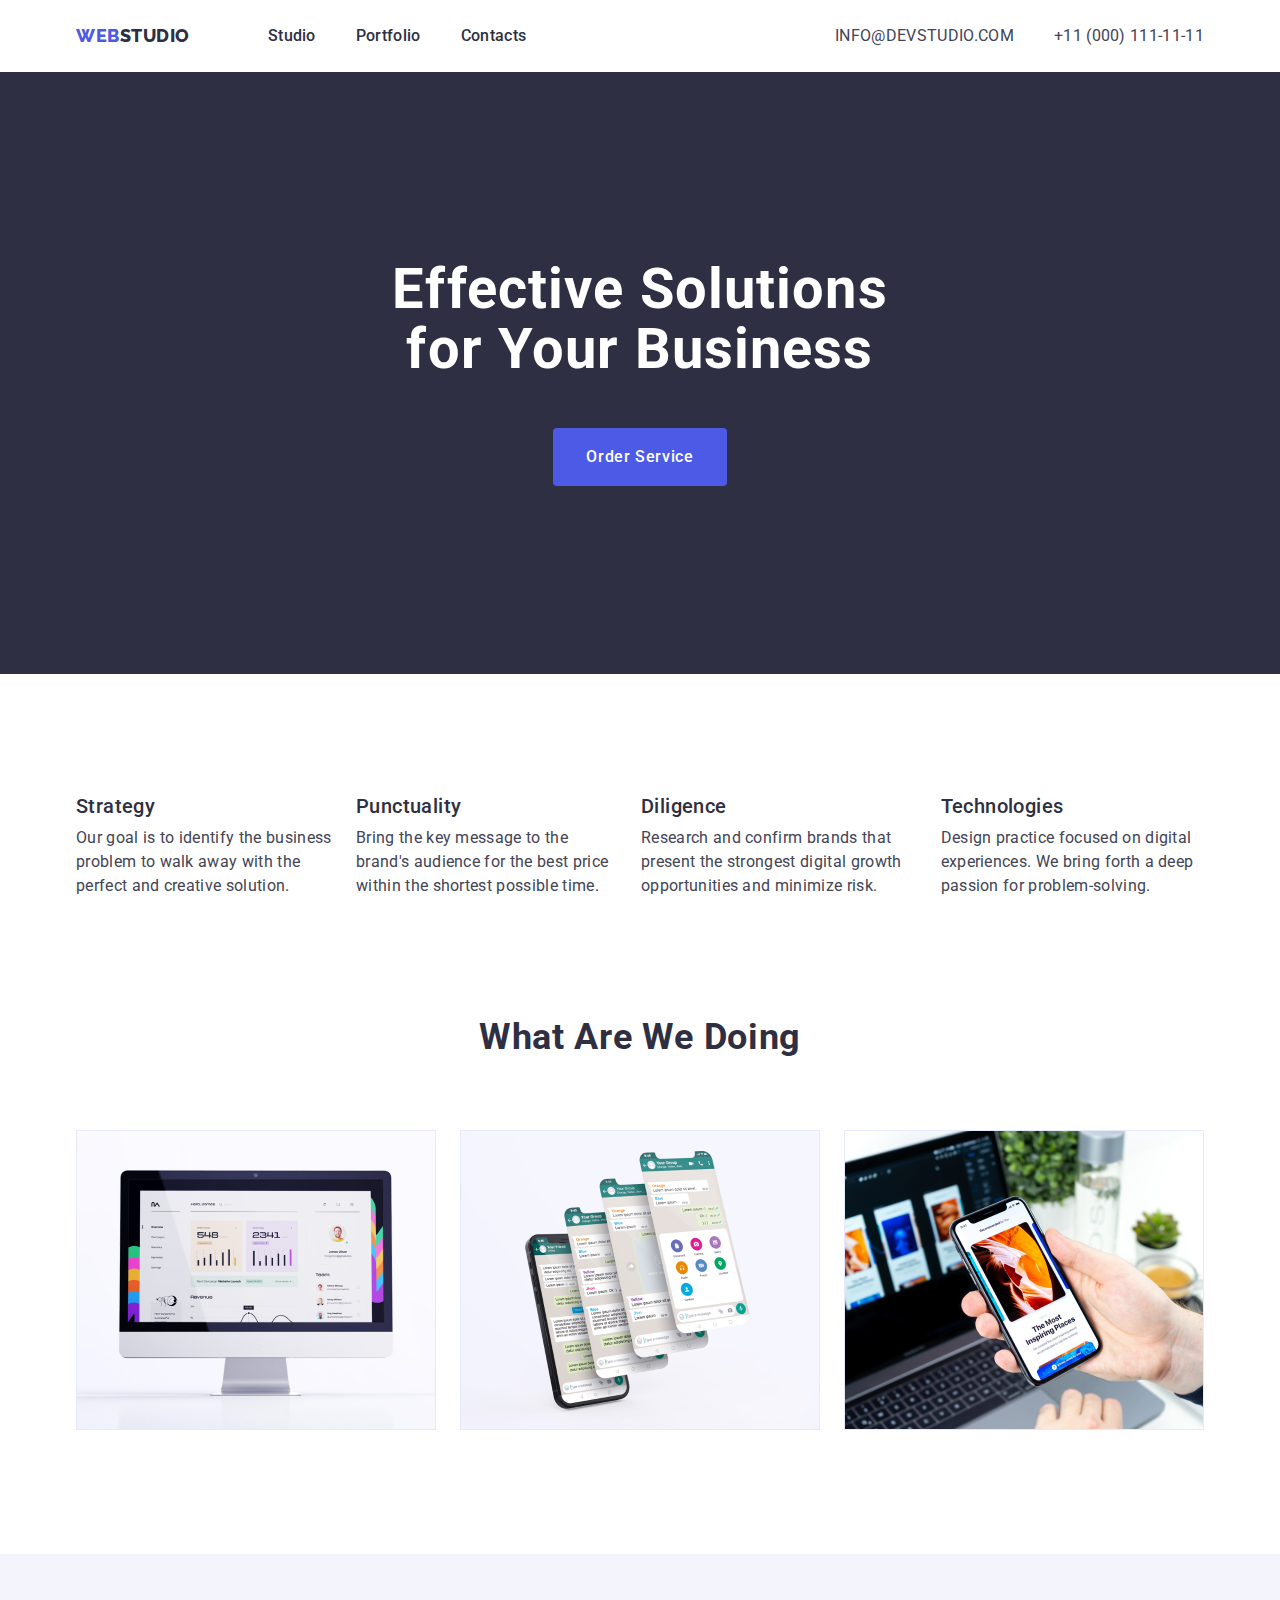
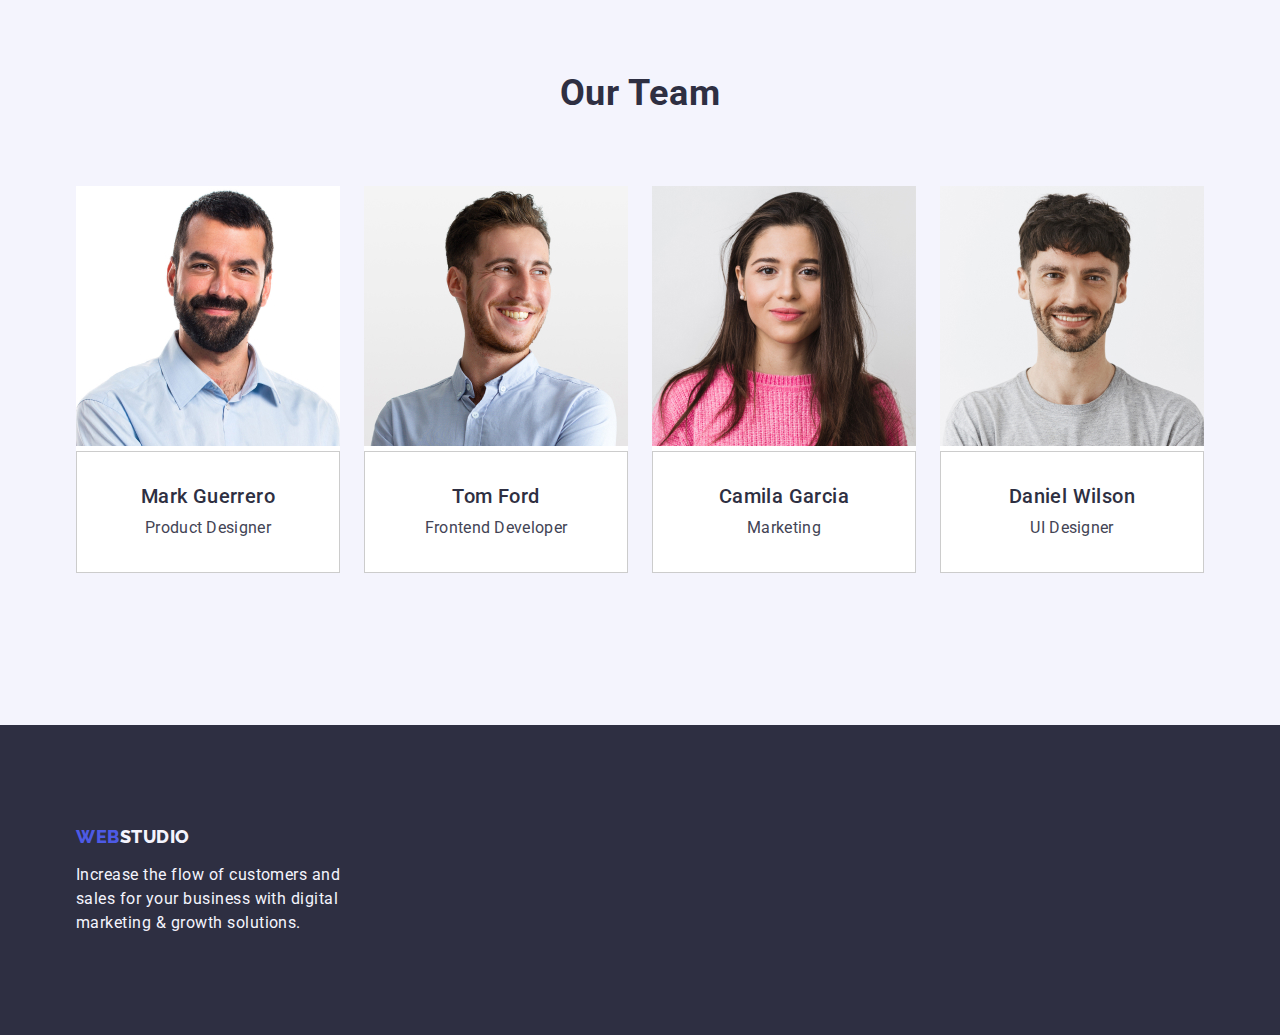
==== commit 1ed9732c: "туц" ====
--- a/index.html
+++ b/index.html
@@ -22,7 +22,7 @@
 
     <header class="page-header">
     
-        <div class="contener-header">
+        <div class="contener-header container">
             <nav class="list site-nav">
                 <a class="link" href="./index.html">Web<span class="studio">Studio</span></a>
                 <ul class="site-nav list">
@@ -55,12 +55,12 @@
         <section class="items">
            
             <div class="bottom-text">
-                <h1 class="item">Effective Solutions</br> for Your Business</h1>
+                <h1 class="item">Effective Solutions for Your Business</h1>
                 <button class="button" type="button">Order Service</button>
             </div>
         </section>
 
-        <section class="contener-features">
+        <section class="contener-features container">
             <!-- features---------------------------------------------------------- -->
 
 
@@ -91,20 +91,23 @@
                         risk.</p>
                 </li>
 
+                <li class="fr-list">
+                
+                        <h3 class="lists">Technologies</h3>
+                        <p class="lead">Design practice focused on digital experiences. We bring forth a deep passion
+                            for
+                            problem-solving.</p>
+                        </li>
 
-                <li class="fr-list">
-                    <h3 class="lists">Technologies</h3>
-                    <p class="lead">Design practice focused on digital experiences. We bring forth a deep passion
-                        for
-                        problem-solving.</p>
-                </li>
+                
+                    
             </ul>
 
         </section>
 <!-- What are we doing------------------------------------------------------------------- -->
-        <section class="contener-title">
+        <section class="contener-main">
 
-            <div class="content-title">
+            <div class="content-title container">
                 <h2 class="title">What are we doing</h2>
 
                 <ul class="list contener-img">
@@ -125,29 +128,37 @@
         <!-- Our Team ----------------------------------------------------------------->
 
         <section class="our-team">
-            <div class="content-team">
+            <div class="content-team container">
                 <h2 class="title-team">Our Team</h2>
                 <ul class="list contener-out">
                     <li class="foons">
-                        <img src="./images/men.jpg" alt="Product Designer" width="264">
-                        <h3 class="name">Mark Guerrero</h3>
-                        <p class="specialty">Product Designer</p>
+                        <img class="foons-img" src="./images/men.jpg" alt="Product Designer" width="264">
+                        <div class="box-img">
+                            <h3 class="name">Mark Guerrero</h3>
+                            <p class="specialty">Product Designer</p>
+                        </div>
                     </li>
                     <li class="foons">
-                        <img src="./images/men2.jpg" alt="Frontend Developer" width="264">
-                        <h3 class="name">Tom Ford</h3>
-                        <p class="specialty">Frontend Developer</p>
+                        <img class="foons-img" src="./images/men2.jpg" alt="Frontend Developer" width="264">
+                        <div class="box-img">
+                            <h3 class="name">Tom Ford</h3>
+                            <p class="specialty">Frontend Developer</p>
+                        </div>
                     </li>
                     <li class="foons">
-                        <img src="./images/women.jpg" alt="Marketing" width="264">
-                        <h3 class="name">Camila Garcia</h3>
-                        <p class="specialty">Marketing</p>
+                        <img class="foons-img" src="./images/women.jpg" alt="Marketing" width="264">
+                        <div class="box-img">
+                            <h3 class="name">Camila Garcia</h3>
+                            <p class="specialty">Marketing</p>
+                        </div>
 
                     </li>
                     <li class="foons">
-                        <img src="./images/men4.jpg" alt="UI Designer" width="264">
-                        <h3 class="name">Daniel Wilson</h3>
-                        <p class="specialty">UI Designer</p>
+                        <img class="foons-img" src="./images/men4.jpg" alt="UI Designer" width="264">
+                        <div class="box-img">
+                            <h3 class="name">Daniel Wilson</h3>
+                            <p class="specialty">UI Designer</p>
+                        </div>
                     </li>
                 </ul>
             </div>
@@ -158,7 +169,7 @@
     <!-- Footer ------------------------------------------------------------------------>
 
     <footer class="footer">
-        <div class="foteer-title">
+        <div class="foteer-title container">
             <div class="logo-studio">
                 <a class="link" href="./index.html">Web<span class="studio-f">Studio</span></a>
             </div>
--- a/css/styles.css
+++ b/css/styles.css
@@ -26,29 +26,27 @@
 ul {
   margin: 0;
   margin-left: 0;
+  padding-left: 0;
+}
+
+.img {
+  display: block;
+  max-width: 100%;
+  height: auto;
 }
 
 /* ------------------------Header Web Studio------------------------ */
 .contener-header {
   display: flex;
-  justify-content: space-around;
-
-}
-
-.contener-header,
-.contener-out,
-.contener-img,
-.contener-adderess,
-.contener-features,
-.content-title,
-.content-team,
-.foteer-title,
-.contener-button,
-.contener-button,
+  justify-content: space-between;
+
+}
+
+.container,
 .boxtwo {
   width: 1158px;
-  margin-left: 12px;
-  margin-right: 12px;
+  padding-left: 15px;
+  padding-right: 15px;
   margin: 0 auto;
 }
 
@@ -83,7 +81,7 @@
   font-style: normal;
   text-decoration: none;
   padding: 0;
-  margin: 0;
+
 }
 
 .hov-foc {
@@ -103,7 +101,6 @@
 .site-nav {
   display: flex;
   align-items: center;
-  justify-content: center;
 
 }
 
@@ -139,28 +136,22 @@
   padding-bottom: 24px;
 
 }
-.bott{
-  margin-bottom: 120px;
-}
 
 .site-address {
   display: flex;
   align-items: center;
-  justify-content: center;
-  
+
 }
 
 .adddress-nav {
   display: block;
   margin-right: 40px;
-  margin-left: auto;
 
 }
 
 .site-address .adddress-nav:last-child {
   margin-right: 0;
 }
-
 
 .address:hover,
 .address:focus {
@@ -171,19 +162,26 @@
 
 .items {
   background-color: #2E2F42;
-  margin-bottom: 120px;
-  text-align: center;
+  text-align: center;
+  padding-top: 188px;
+  padding-bottom: 188px;
 }
 
 .item {
+  display: block;
   font-size: 56px;
   color: #FFFFFF;
   line-height: 1.07;
   letter-spacing: 0.02em;
-  text-align: center; 
-  padding: 0;
-  margin-top: 0;
+  text-align: center;
   margin-bottom: 48px;
+
+}
+
+.bottom-text {
+  max-width: 496px;
+  margin: auto;
+
 }
 
 .button {
@@ -233,29 +231,44 @@
 
 }
 
-.bottom-text{
-  padding-top: 188px;
-  padding-bottom: 188px;
-}
-
-.img-box {
+.boxtwo {
+  padding-top: 96px;
+  padding-bottom: 120px;
+}
+
+.box-wrap {
+  display: flex;
+  flex-wrap: wrap;
+  justify-content: space-between;
+  row-gap: 48px;
+  column-gap: 24px;
+}
+
+
+.box-img {
+  max-width: 360px;
+  padding-top: 32px;
   padding-bottom: 32px;
-
-}
-
-
-.box-wrap {
-  display: flex;
-  flex-wrap: wrap;
-  justify-content: space-around;
-  margin-bottom: 120px;
-}
-
-
-.box-wrap li {
-  margin-right: 24px;
-  margin-bottom: 48px;
-}
+  border: 1px solid #ccc;
+  height: auto;
+  max-width: 360px;
+
+}
+
+.box-foons {
+  max-width: 360px;
+  padding-top: 32px;
+  padding-bottom: 32px;
+  border: 1px solid #ccc;
+  height: auto;
+  max-width: 360px;
+}
+
+.box-list {
+  flex-basis: calc((100% - 48px) /3);
+  max-width: 360px;
+}
+
 
 .box-list:nth-child(3n) {
   margin-right: 0;
@@ -265,27 +278,24 @@
   margin-bottom: 0;
 }
 
-.contener-button {
+.contener-botton {
   display: flex;
   align-items: center;
   justify-content: center;
   margin-bottom: 72px;
-}
-
-.contener-button li {
-  margin-right: 24px;
-
-}
-
-.contener-button li:last-child {
-  margin-right: 0;
-}
+  gap: 24px;
+
+}
+
 
 /* -------------------------features-------------------------------- */
 
+.contener-features {
+  padding-top: 120px;
+}
+
 .cont-features {
   display: flex;
-  margin-bottom: 120px;
 
 }
 
@@ -341,8 +351,9 @@
   margin-bottom: 72px;
 }
 
-.title-team{
+.contener-main {
   padding-top: 120px;
+  padding-bottom: 120px;
 }
 
 .content-team {
@@ -351,22 +362,17 @@
 }
 
 .our-team {
-  display: flex;
   align-content: center;
-  flex-wrap: wrap;
   background-color: #f4f4fd;
+  padding-top: 120px;
+  padding-bottom: 152px;
 }
 
 .contener-img {
   display: flex;
-  justify-content: space-around;
-  margin-bottom: 120px;
-}
-
-.contener-img li {
-  margin-right: 24px;
-
-}
+  justify-content: space-between;
+}
+
 
 .name {
   color: #2E2F42;
@@ -380,29 +386,24 @@
 }
 
 .names {
+  font-family: "Roboto",
+    sans-serif;
   color: #2E2F42;
   font-size: 20px;
   line-height: 1.2;
   font-weight: 500;
   letter-spacing: 0.02em;
-  padding-bottom: 8px;
+  margin-bottom: 8px;
+  text-transform: none;
 }
 
 .contener-out {
   display: flex;
-  justify-content: space-around;
-  margin-bottom: 120px;
-}
-
-.contener-out li {
-  margin-right: 24px;
-
-}
-
-.contener-out,
-.foons:last-child {
-  margin-right: 0;
-}
+  gap: 24px;
+  justify-content: space-between;
+}
+
+
 
 .specialty {
   color: #434455;
@@ -411,20 +412,22 @@
   font-weight: 400;
   letter-spacing: 0.02em;
   text-align: center;
-  margin-top: 0;
-  margin-bottom: 32px;
 }
 
 .specialtys {
+  font-family: "Roboto",
+    sans-serif;
   color: #434455;
   font-size: 16px;
   line-height: 1.5;
   letter-spacing: 0.02em;
-  padding-bottom: 32px;
+  text-transform: none;
 }
 
 .foons {
   background-color: #FFFFFF;
+  flex-basis: calc((100% - 72px) /4);
+  max-width: 264px;
 }
 
 .foons:last-child {
@@ -443,6 +446,8 @@
 
 .footer {
   background-color: #2E2F42;
+  padding-top: 101px;
+  padding-bottom: 100px;
 }
 
 .text {
@@ -451,11 +456,9 @@
   line-height: 1.5;
   font-weight: 400;
   letter-spacing: 0.03em;
-  padding-bottom: 100px;
 }
 
 .logo-studio {
-  padding-top: 101px;
   margin-bottom: 16px;
 }
 
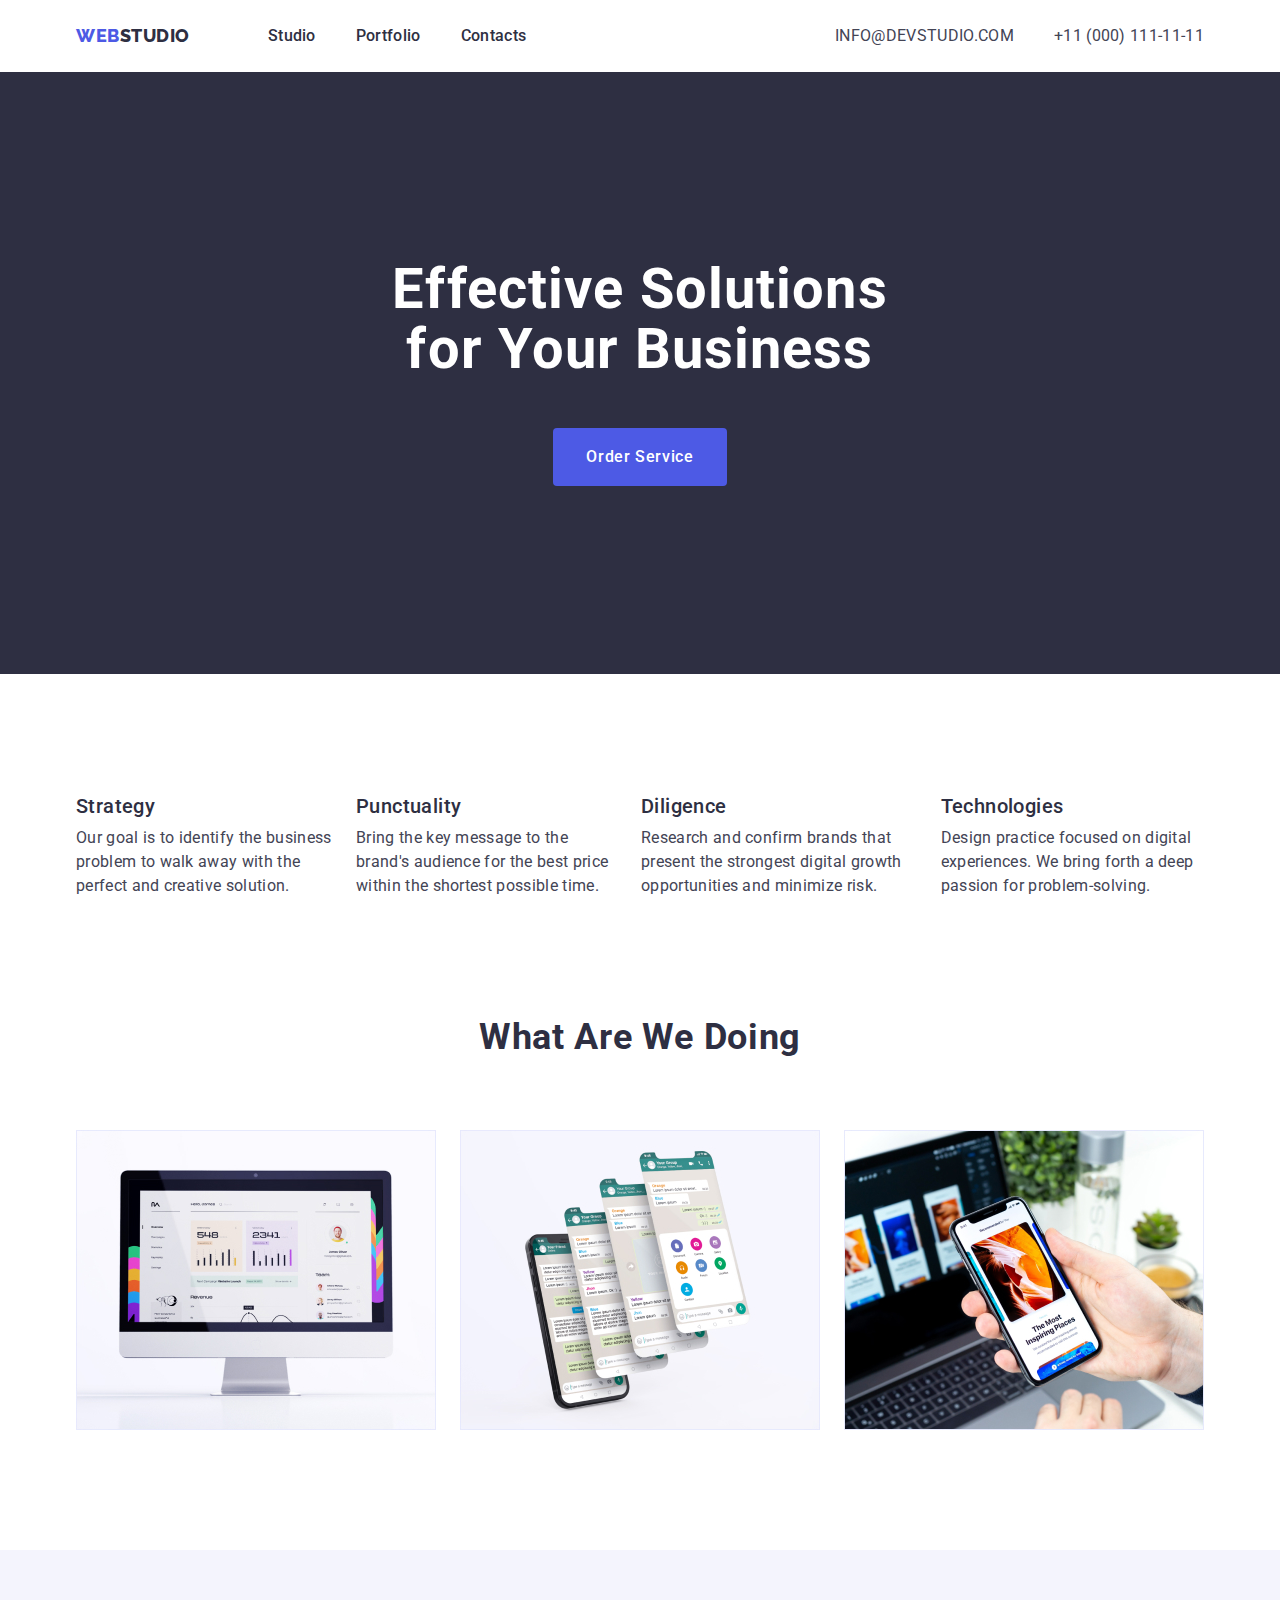
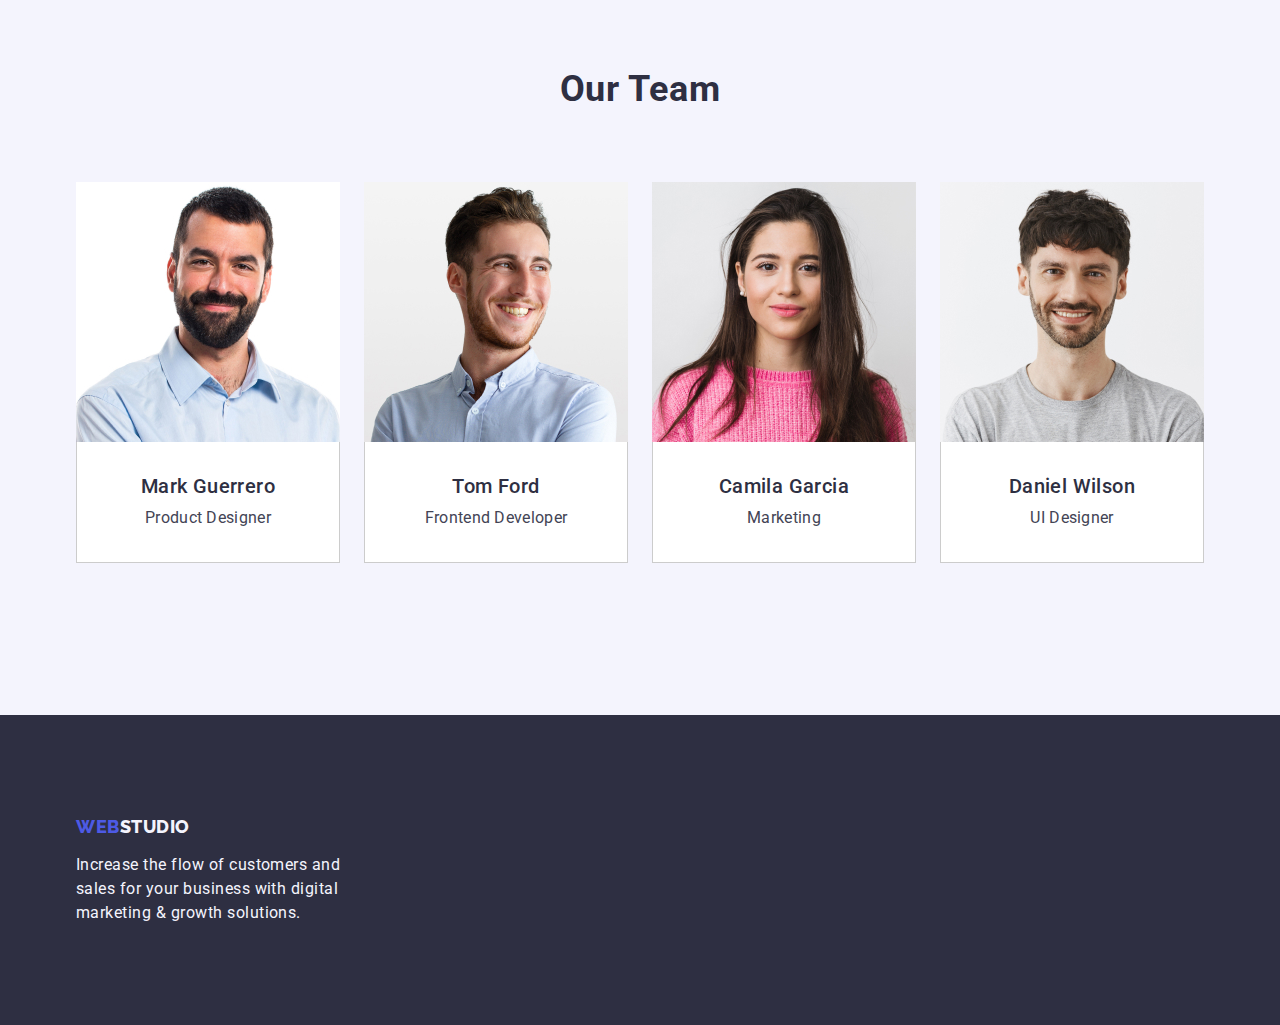
==== commit 89da4617: "оновлене" ====
--- a/index.html
+++ b/index.html
@@ -133,21 +133,21 @@
                 <ul class="list contener-out">
                     <li class="foons">
                         <img class="foons-img" src="./images/men.jpg" alt="Product Designer" width="264">
-                        <div class="box-img">
+                        <div class="box-foons">
                             <h3 class="name">Mark Guerrero</h3>
                             <p class="specialty">Product Designer</p>
                         </div>
                     </li>
                     <li class="foons">
                         <img class="foons-img" src="./images/men2.jpg" alt="Frontend Developer" width="264">
-                        <div class="box-img">
+                        <div class="box-foons">
                             <h3 class="name">Tom Ford</h3>
                             <p class="specialty">Frontend Developer</p>
                         </div>
                     </li>
                     <li class="foons">
                         <img class="foons-img" src="./images/women.jpg" alt="Marketing" width="264">
-                        <div class="box-img">
+                        <div class="box-foons">
                             <h3 class="name">Camila Garcia</h3>
                             <p class="specialty">Marketing</p>
                         </div>
@@ -155,7 +155,7 @@
                     </li>
                     <li class="foons">
                         <img class="foons-img" src="./images/men4.jpg" alt="UI Designer" width="264">
-                        <div class="box-img">
+                        <div class="box-foons">
                             <h3 class="name">Daniel Wilson</h3>
                             <p class="specialty">UI Designer</p>
                         </div>
--- a/css/styles.css
+++ b/css/styles.css
@@ -29,7 +29,7 @@
   padding-left: 0;
 }
 
-.img {
+img {
   display: block;
   max-width: 100%;
   height: auto;
@@ -260,6 +260,7 @@
   padding-top: 32px;
   padding-bottom: 32px;
   border: 1px solid #ccc;
+  border-top: none;
   height: auto;
   max-width: 360px;
 }
